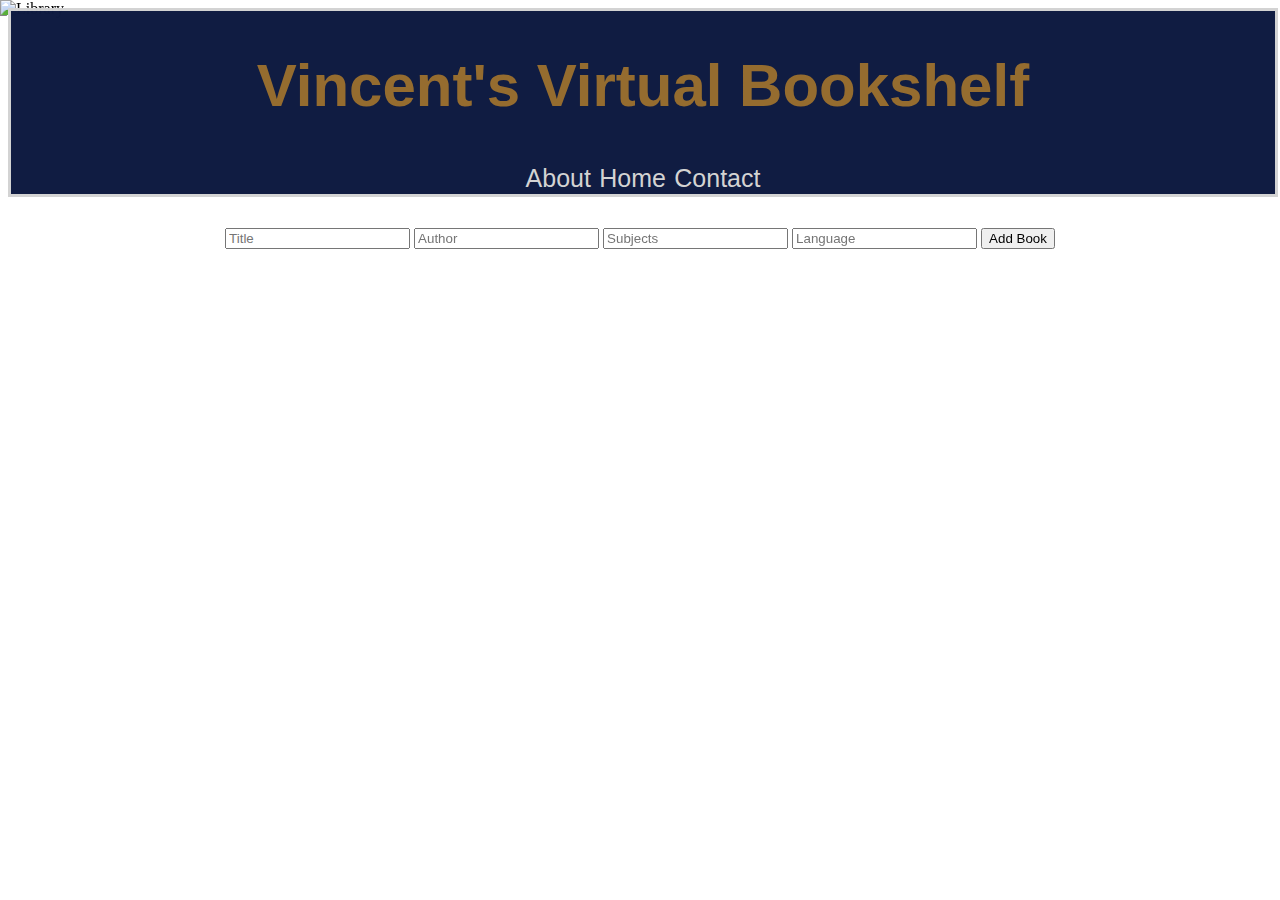
==== index.html @ c76c228e "Add files via upload" ====
<!DOCTYPE html>
<html lang="en">
  <head>
    <meta charset="UTF-8" />
    <meta http-equiv="X-UA-Compatible" content="IE=edge" />
    <meta name="viewport" content="width=device-width, initial-scale=1.0" />
    <link rel="stylesheet" href="main.css" />
    <link href="https://fonts.cdnfonts.com/css/harry-potter" rel="stylesheet" />
    <title>Virtual Bookshelf</title>
  </head>
  <body>
    <style>
      @import url("https://fonts.cdnfonts.com/css/harry-potter");
    </style>
    <img
      src="https://i.pinimg.com/originals/8c/74/bb/8c74bb4e959d7211e27c10b5980cb970.jpg"
      alt="Library"
    />
    <audio id="audio" src="https://archive.org/embed/HarryPotter-hedwigTheme"></audio>
    <main>
      <header>
        <nav>
          <div>
            <span>
              <h1>Vincent's Virtual Bookshelf</h1>
            </span>
            <span class="links">
              <a href="about.html">About</a>
              <a href="/">Home</a>
              <a href="/contact.html">Contact</a>
            </span>
          </div>
        </nav>
      </header>
      <section>
        <div>
          <form id="add-book-form">
            <label for="title"></label>
            <input type="text" id="title" placeholder="Title" required />
            <label for="author"></label>
            <input type="text" id="author" placeholder="Author" required />
            <label for="subjects"></label>
            <input type="text" id="subjects" placeholder="Subjects" required />
            <label for="language"></label>
            <input type="text" id="language" placeholder="Language" required />
            <button type="submit">Add Book</button>
          </form>
        </div>
        <div id="app"></div>
      </section>
    </main>
    <script src="js/book-data.js"></script>
    <script src="js/book.js"></script>
    <script src="js/bookshelf.js"></script>
    <script src="index.js"></script>
  </body>
</html>
---- main.css ----
img {  
    min-height: 100%;
    min-width: 1024px;
    width: 100%;
    height: auto;
    position: fixed;
    top: 0;
    left: 0;
    z-index: -1;
  }
  
  @media screen and (max-width: 1024px) { /* Specific to this particular image */
    img.bg {
      left: 50%;
      margin-left: -512px;   
    }
  }

  
  nav {
    display: flex;
    justify-content: center;
    background-color: #0e1a40;
    color: #946b2d;
    font-family: 'Harry Potter', sans-serif;
    font-size: 30px;
    text-align: center;
    opacity: 99%;
    border:solid lightgray 3px;
    padding-left: 30px;
    padding-right: 30px;
    margin-right: 10px;
}
header {
    display: block;
    position: fixed;
    width: 100%;
    z-index: 1;
}

.links a{
    color: lightgray;
    text-decoration: none;
    font-size: 25px;

}
section {
    padding-top: 220px;
}
  #add-book-form {
    font-weight: bolder;
    text-align: center;
    
    }

  ul {
    display: flex;
    flex-wrap: wrap;
  
  }
  
  li.book {
    list-style: none;
    width: 45%;
    border: 1px solid lightgray;
    margin-right: 40px;
    margin-bottom: 10px;
    padding: 10px;
    color: white;
    background-color: #0e1a40;
    opacity: 70%;
  }

  .about {
    color: white;
  }

  .contact {
    color: white;
  }
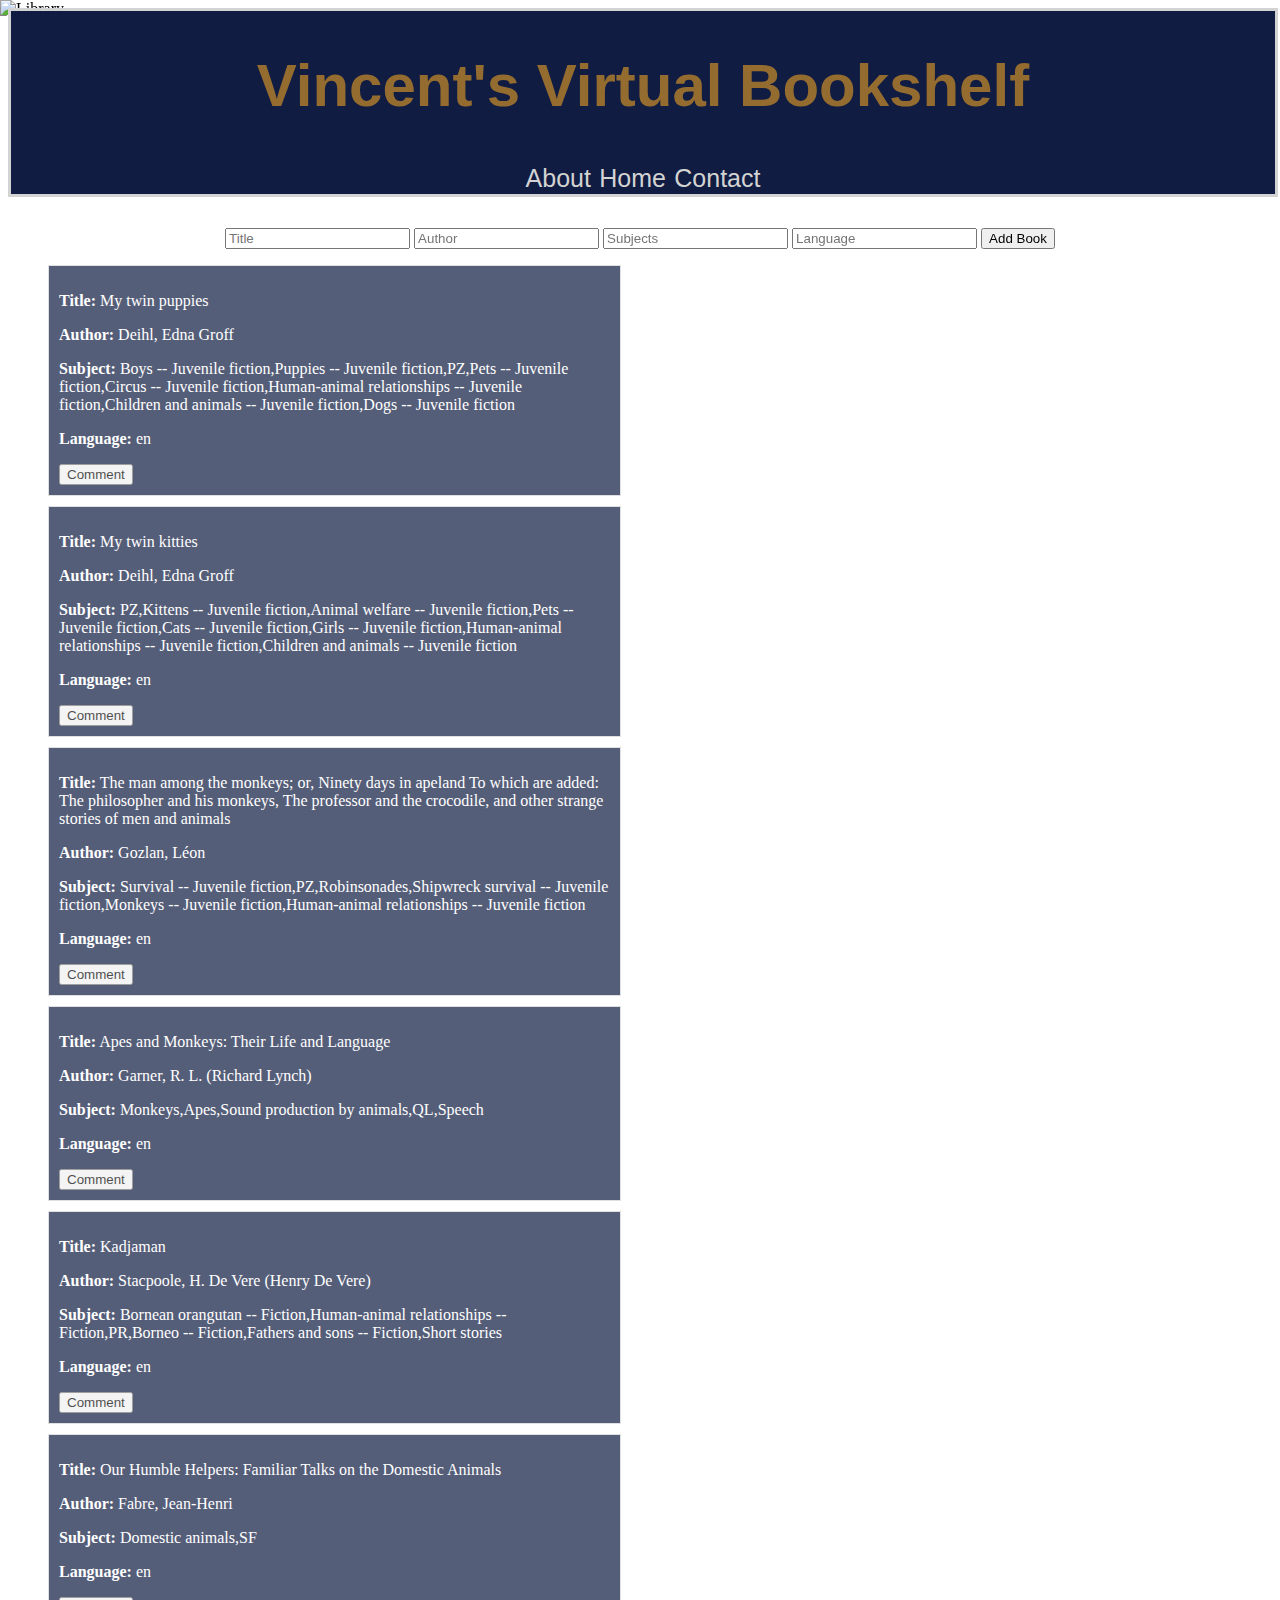
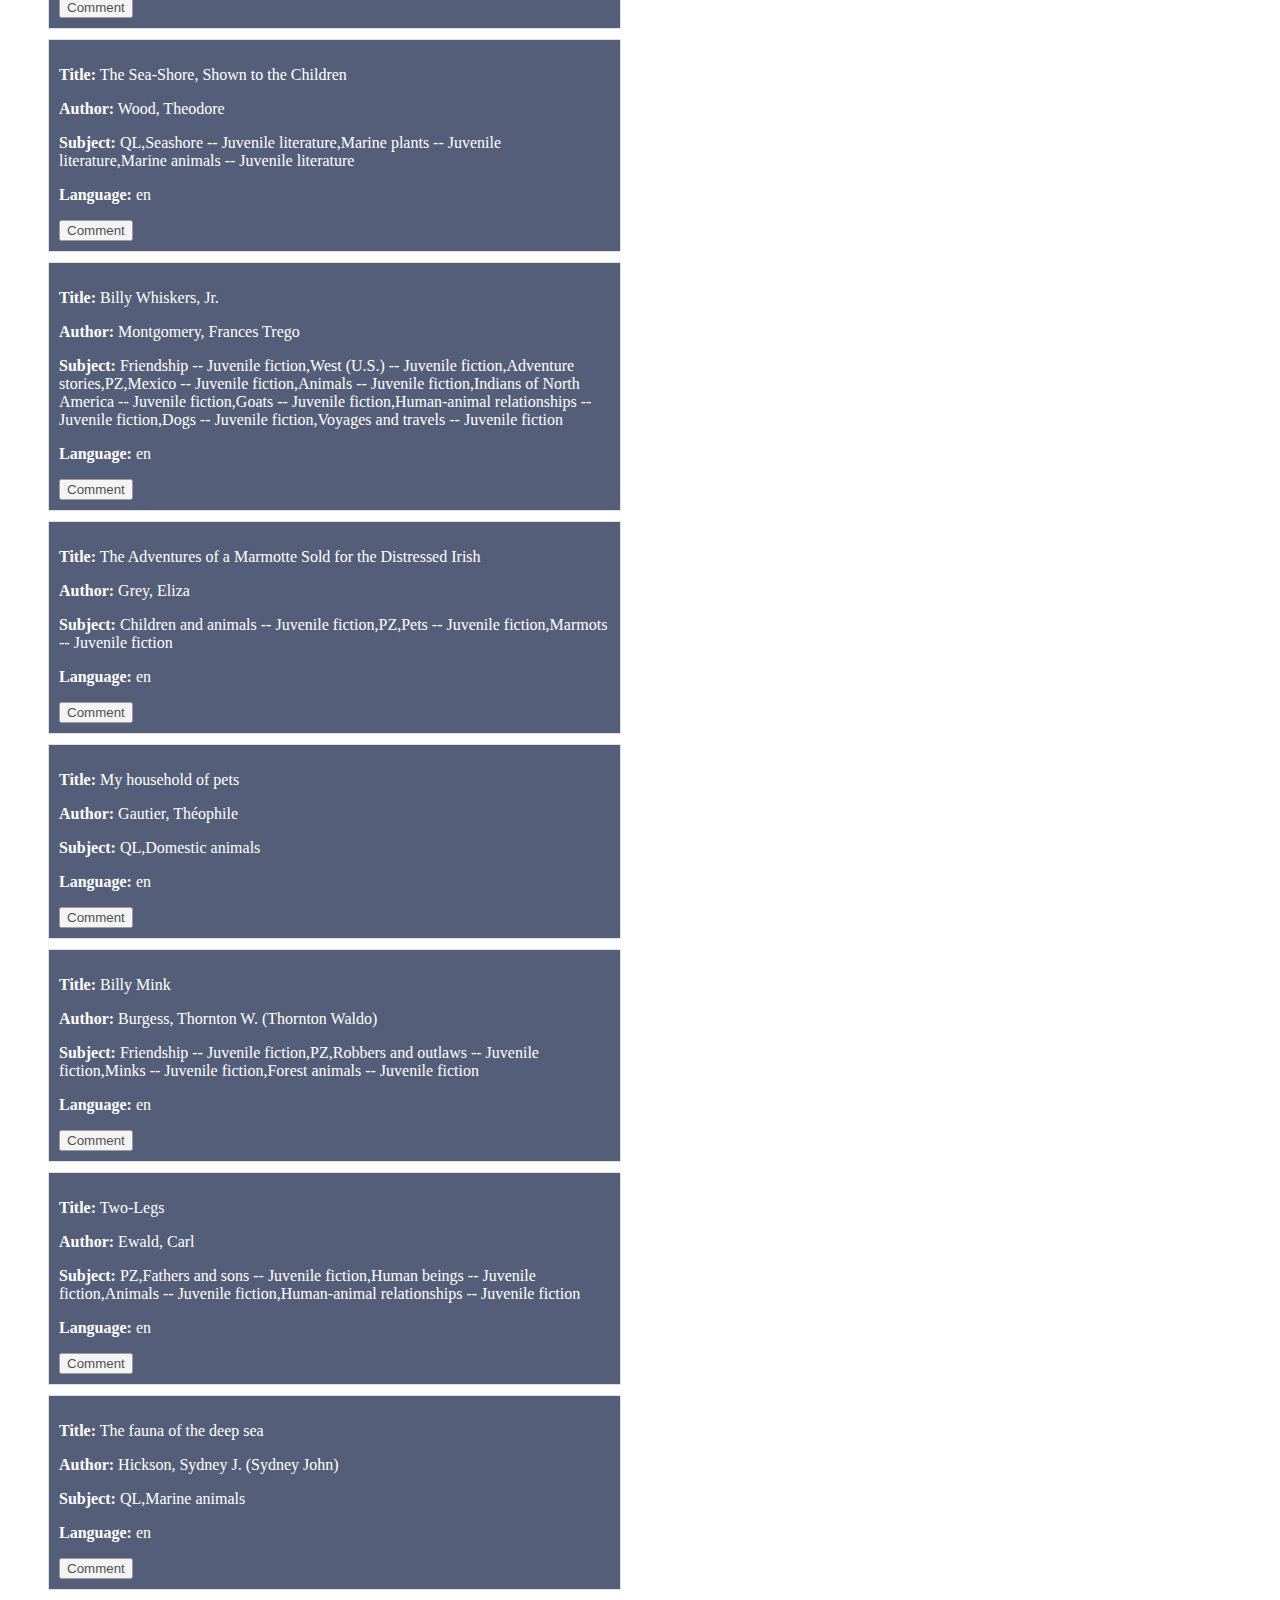
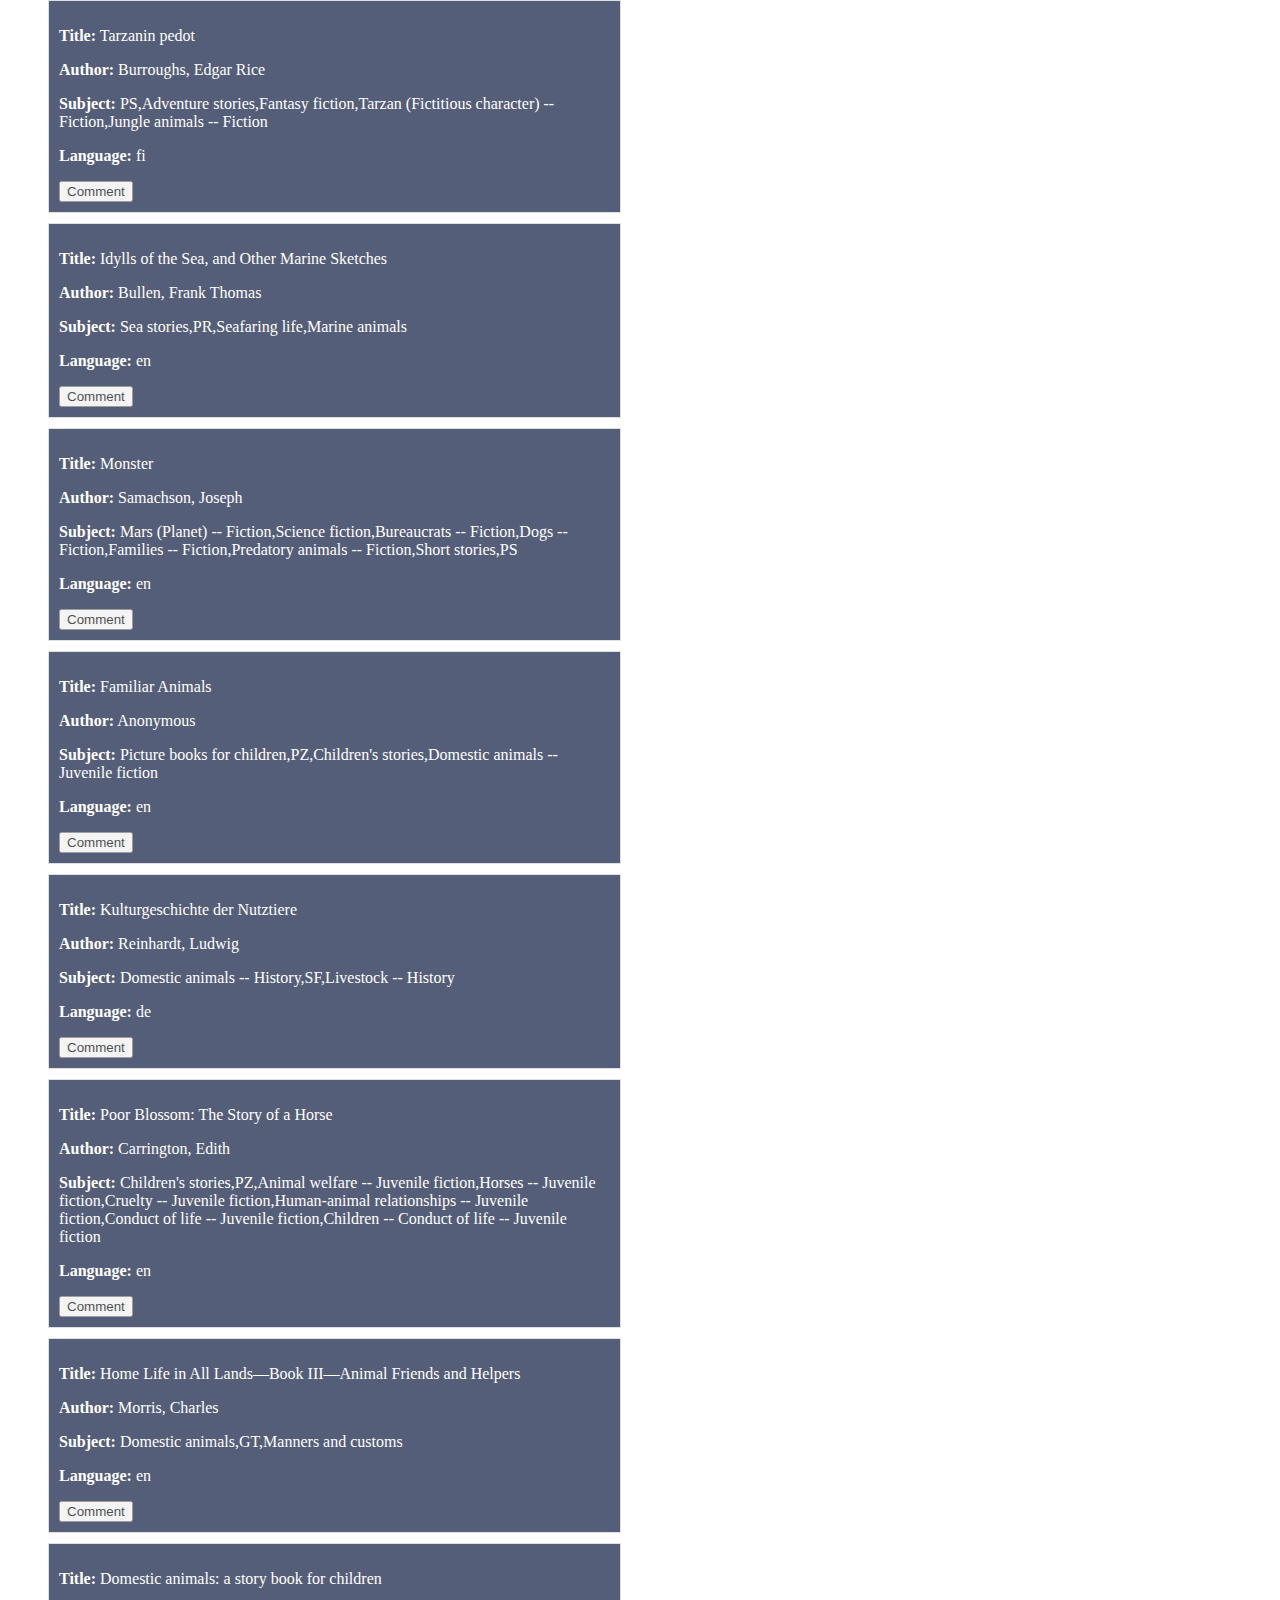
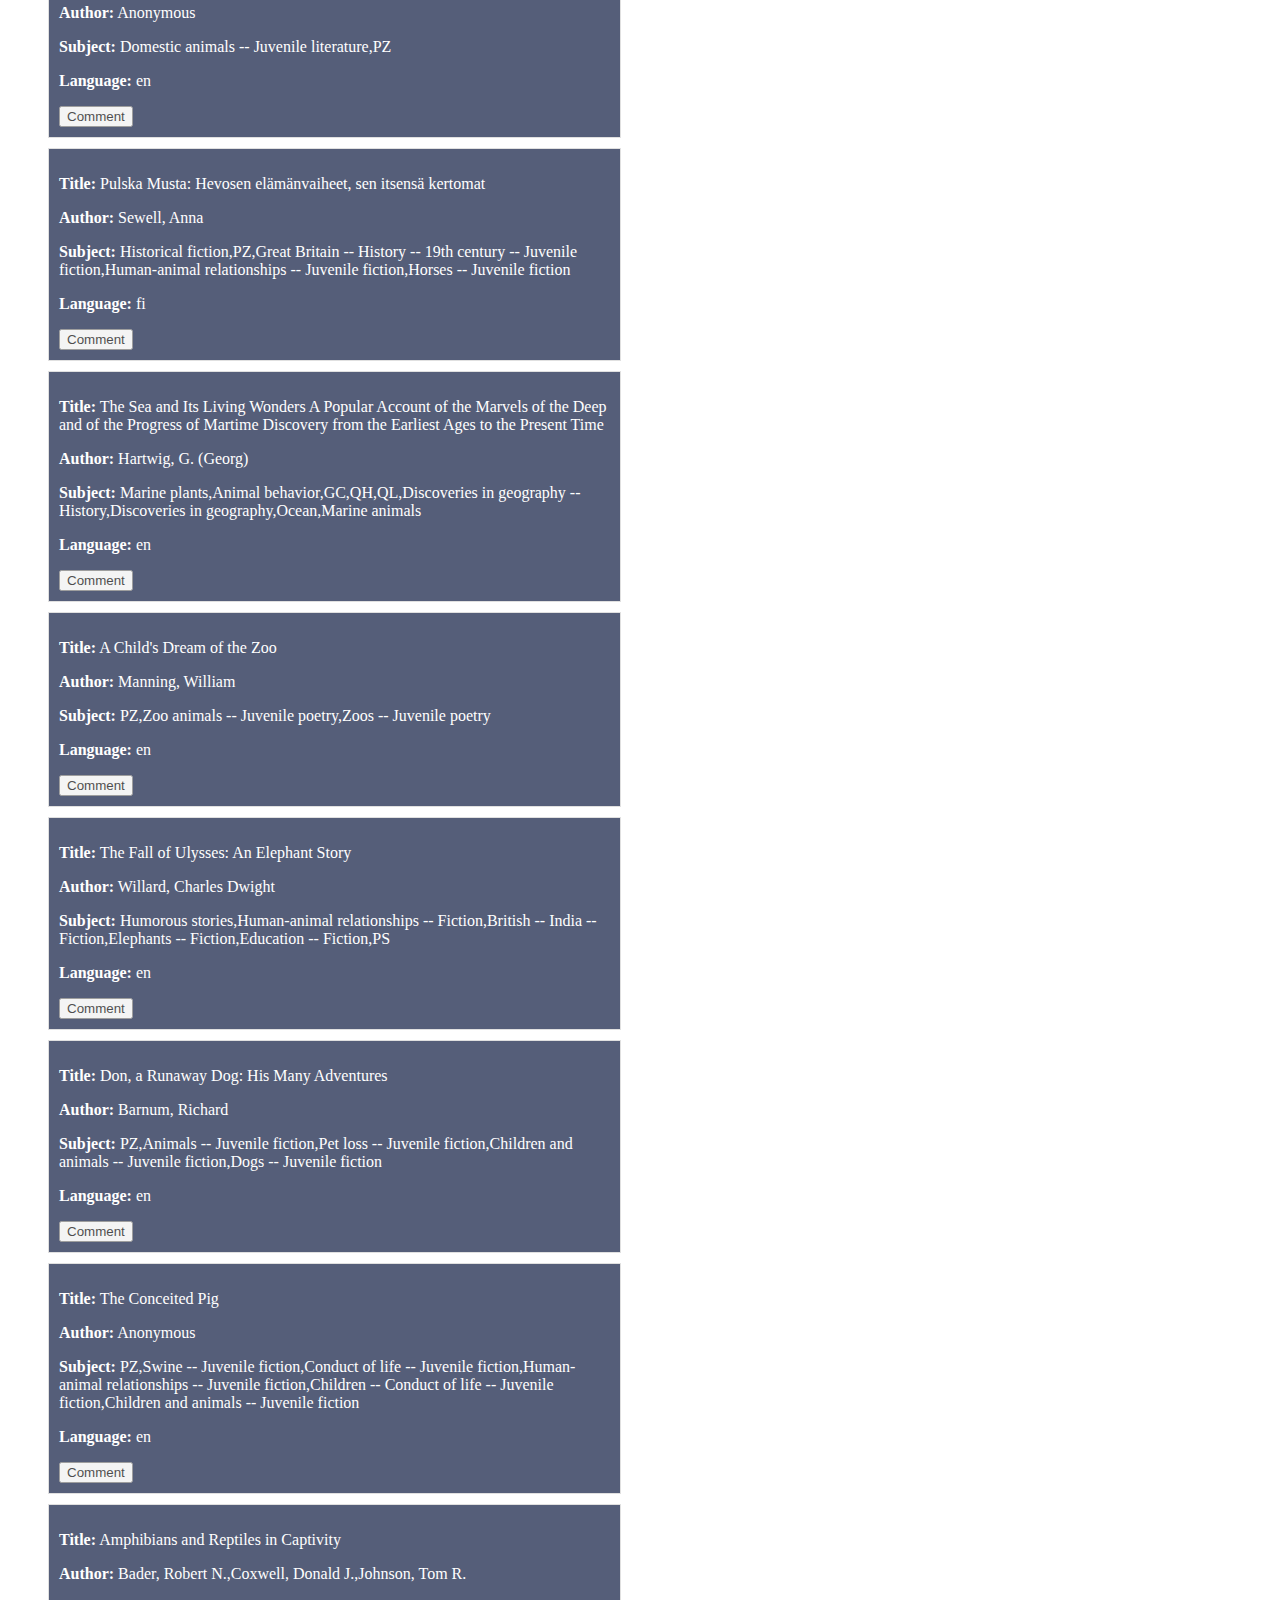
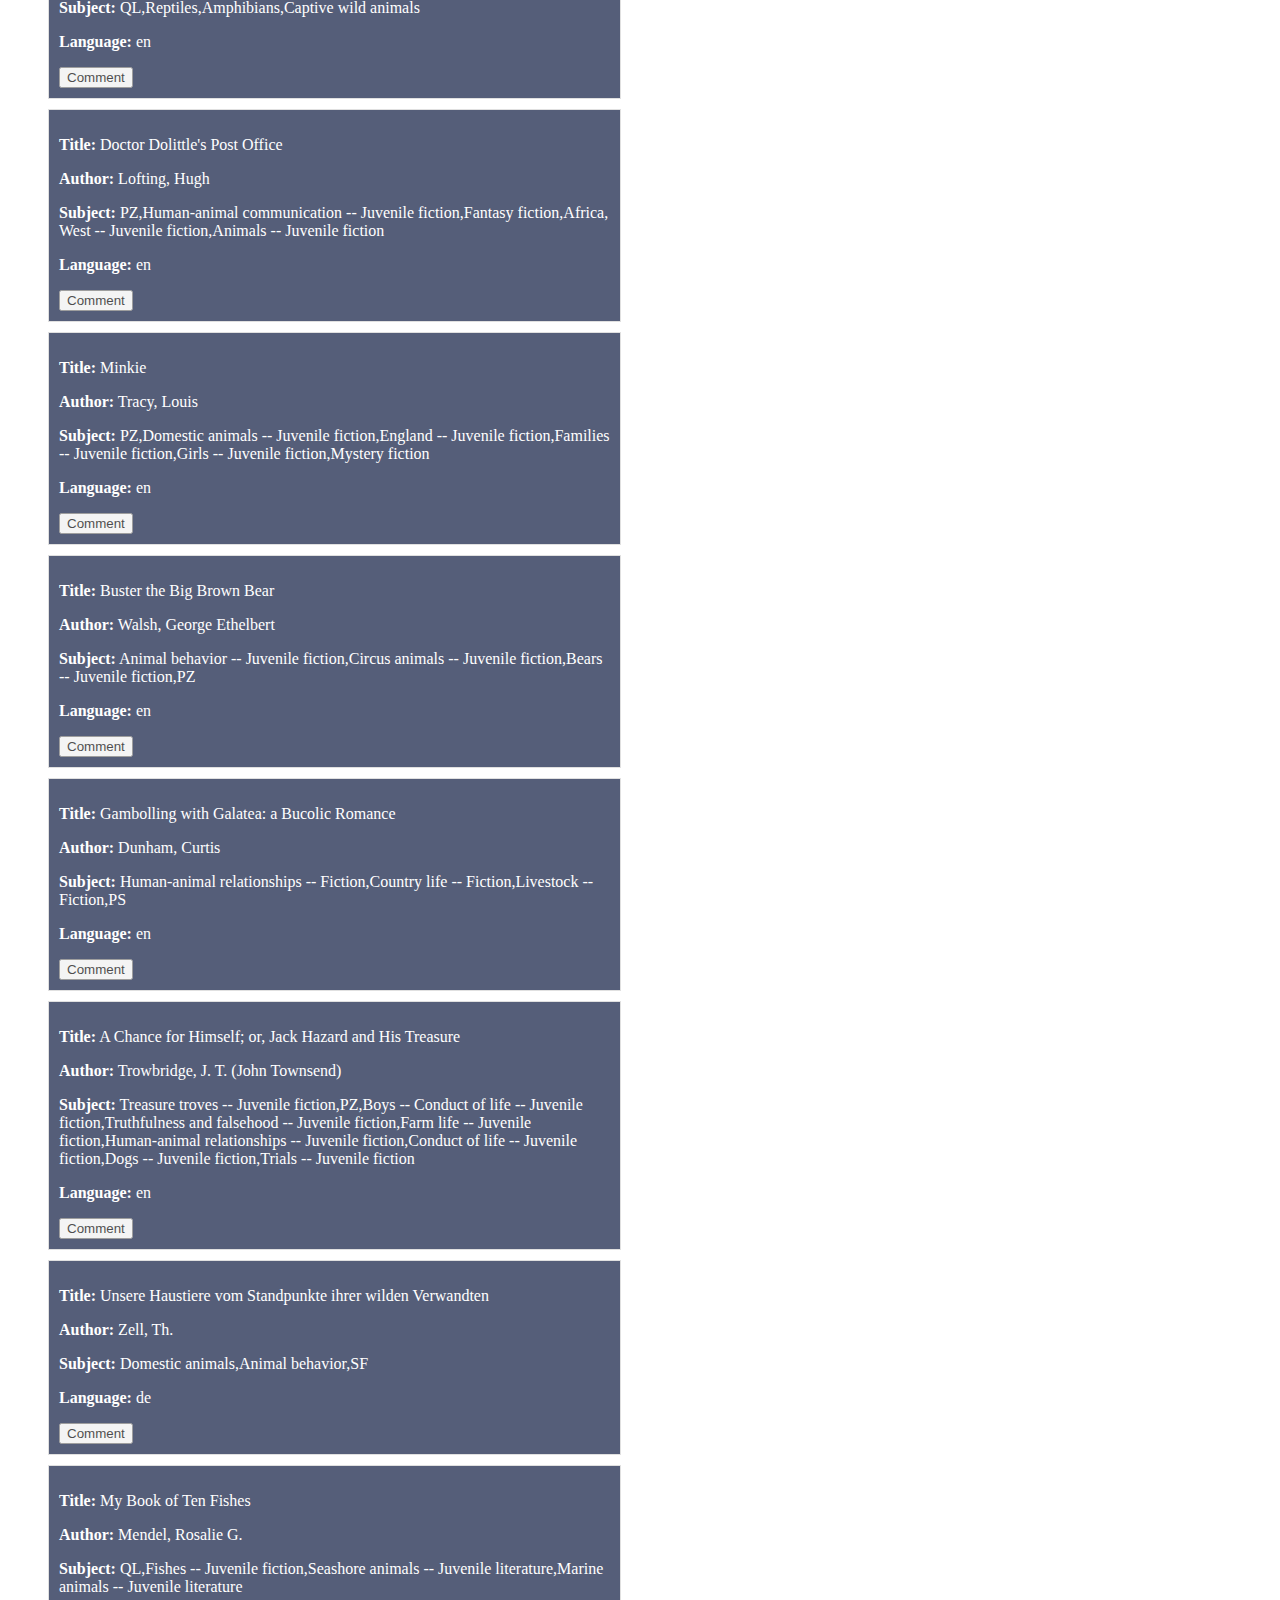
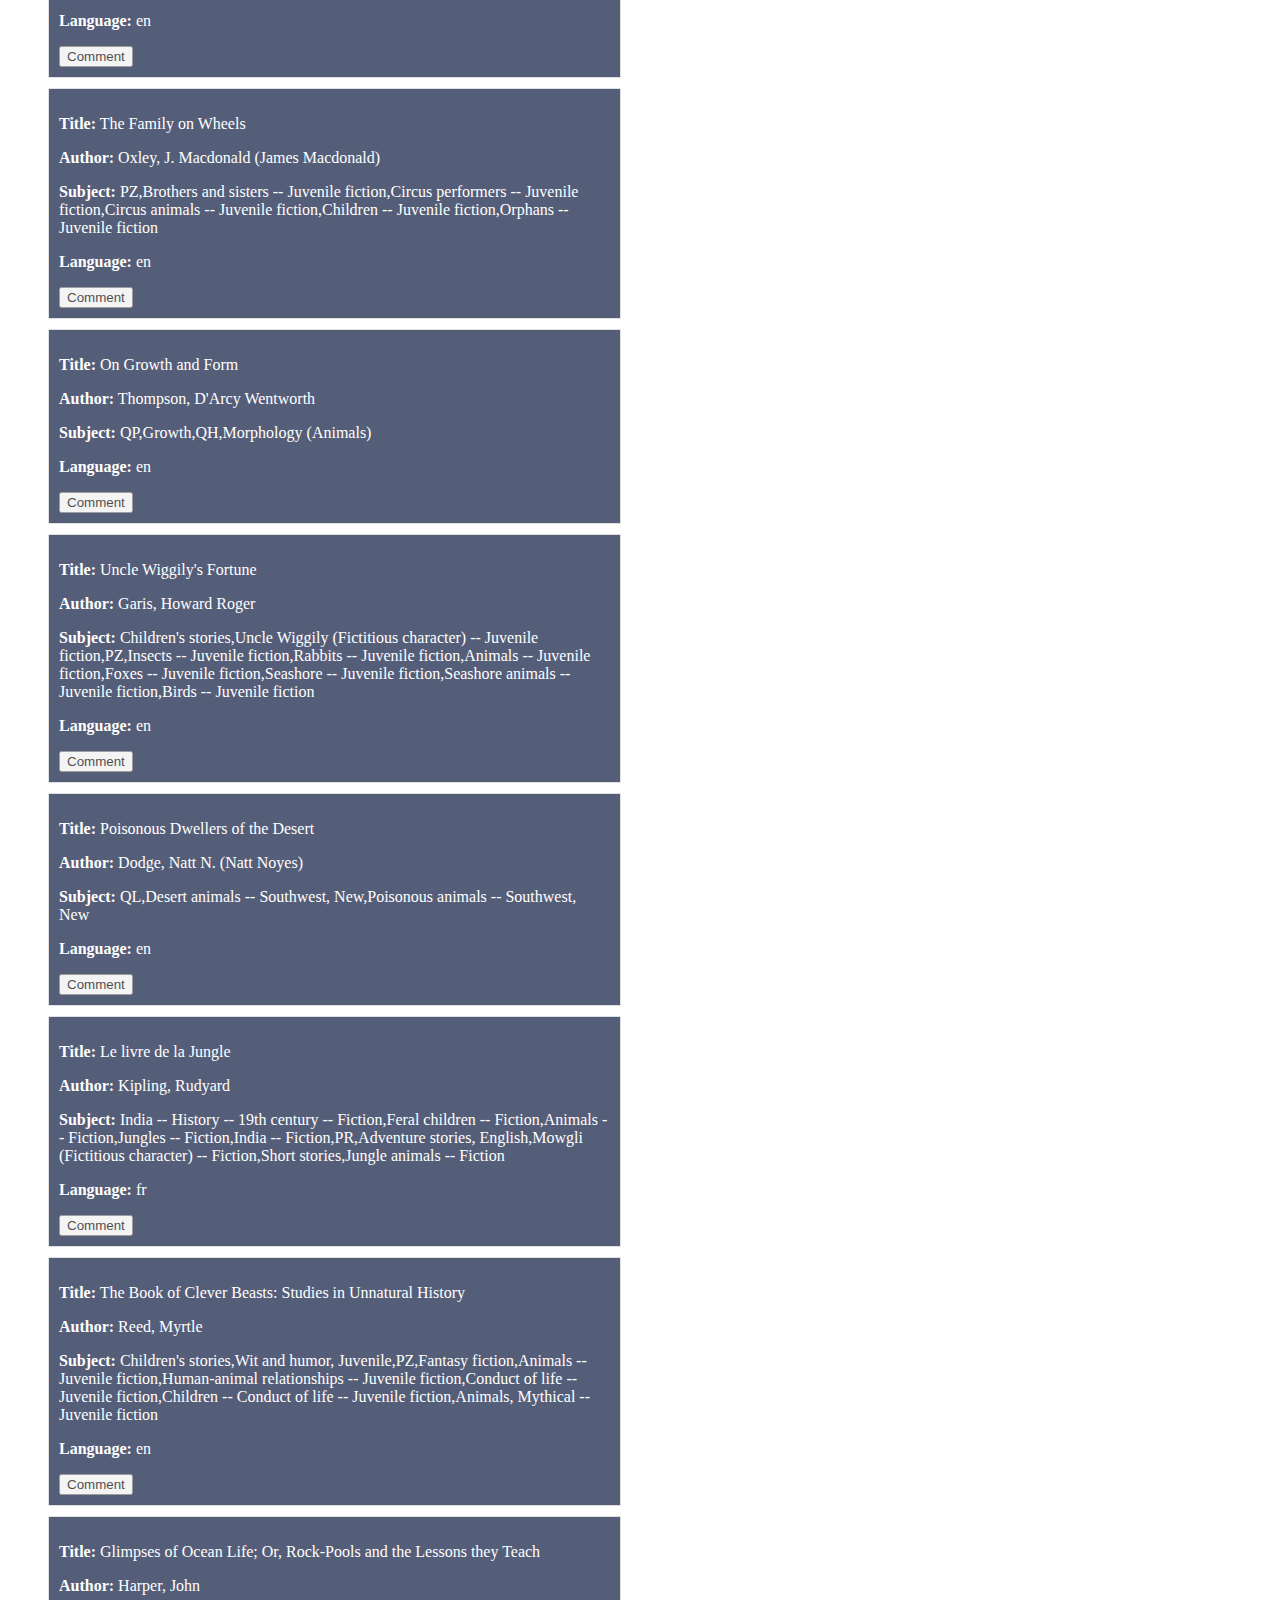
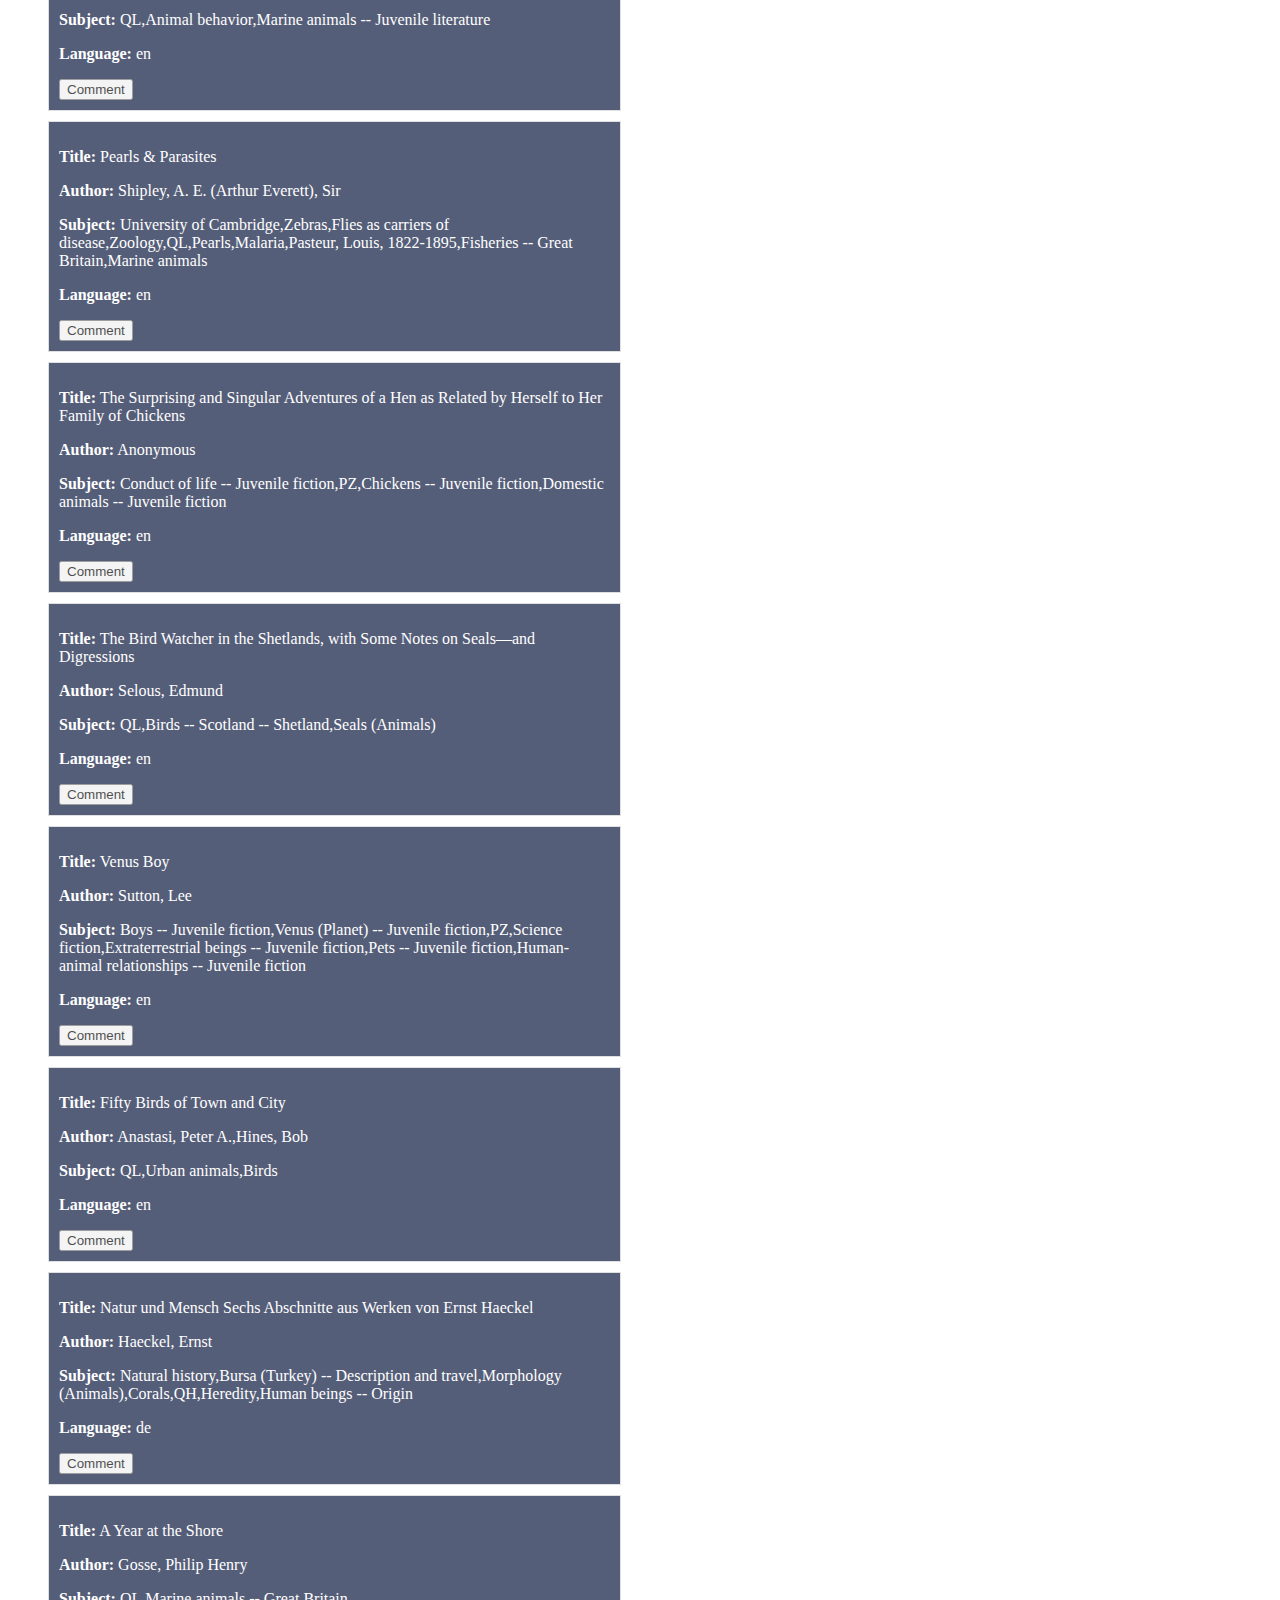
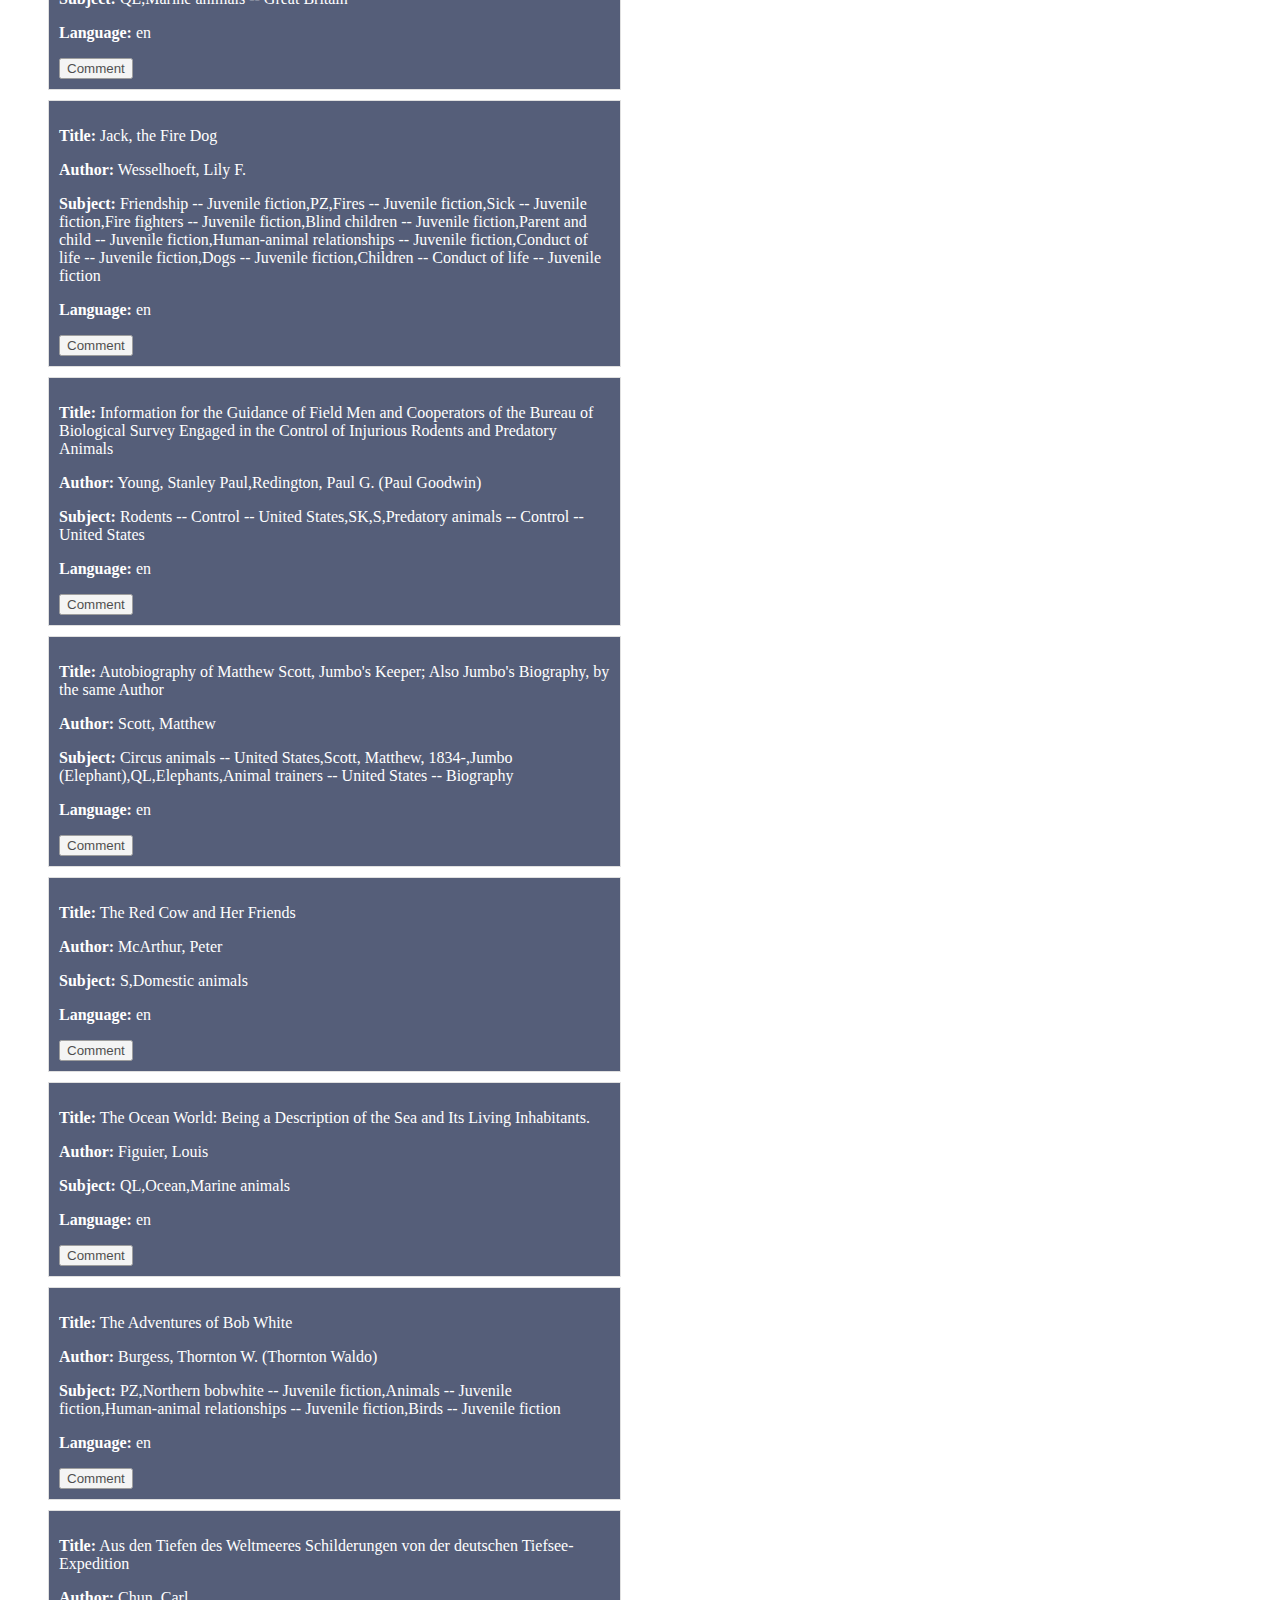
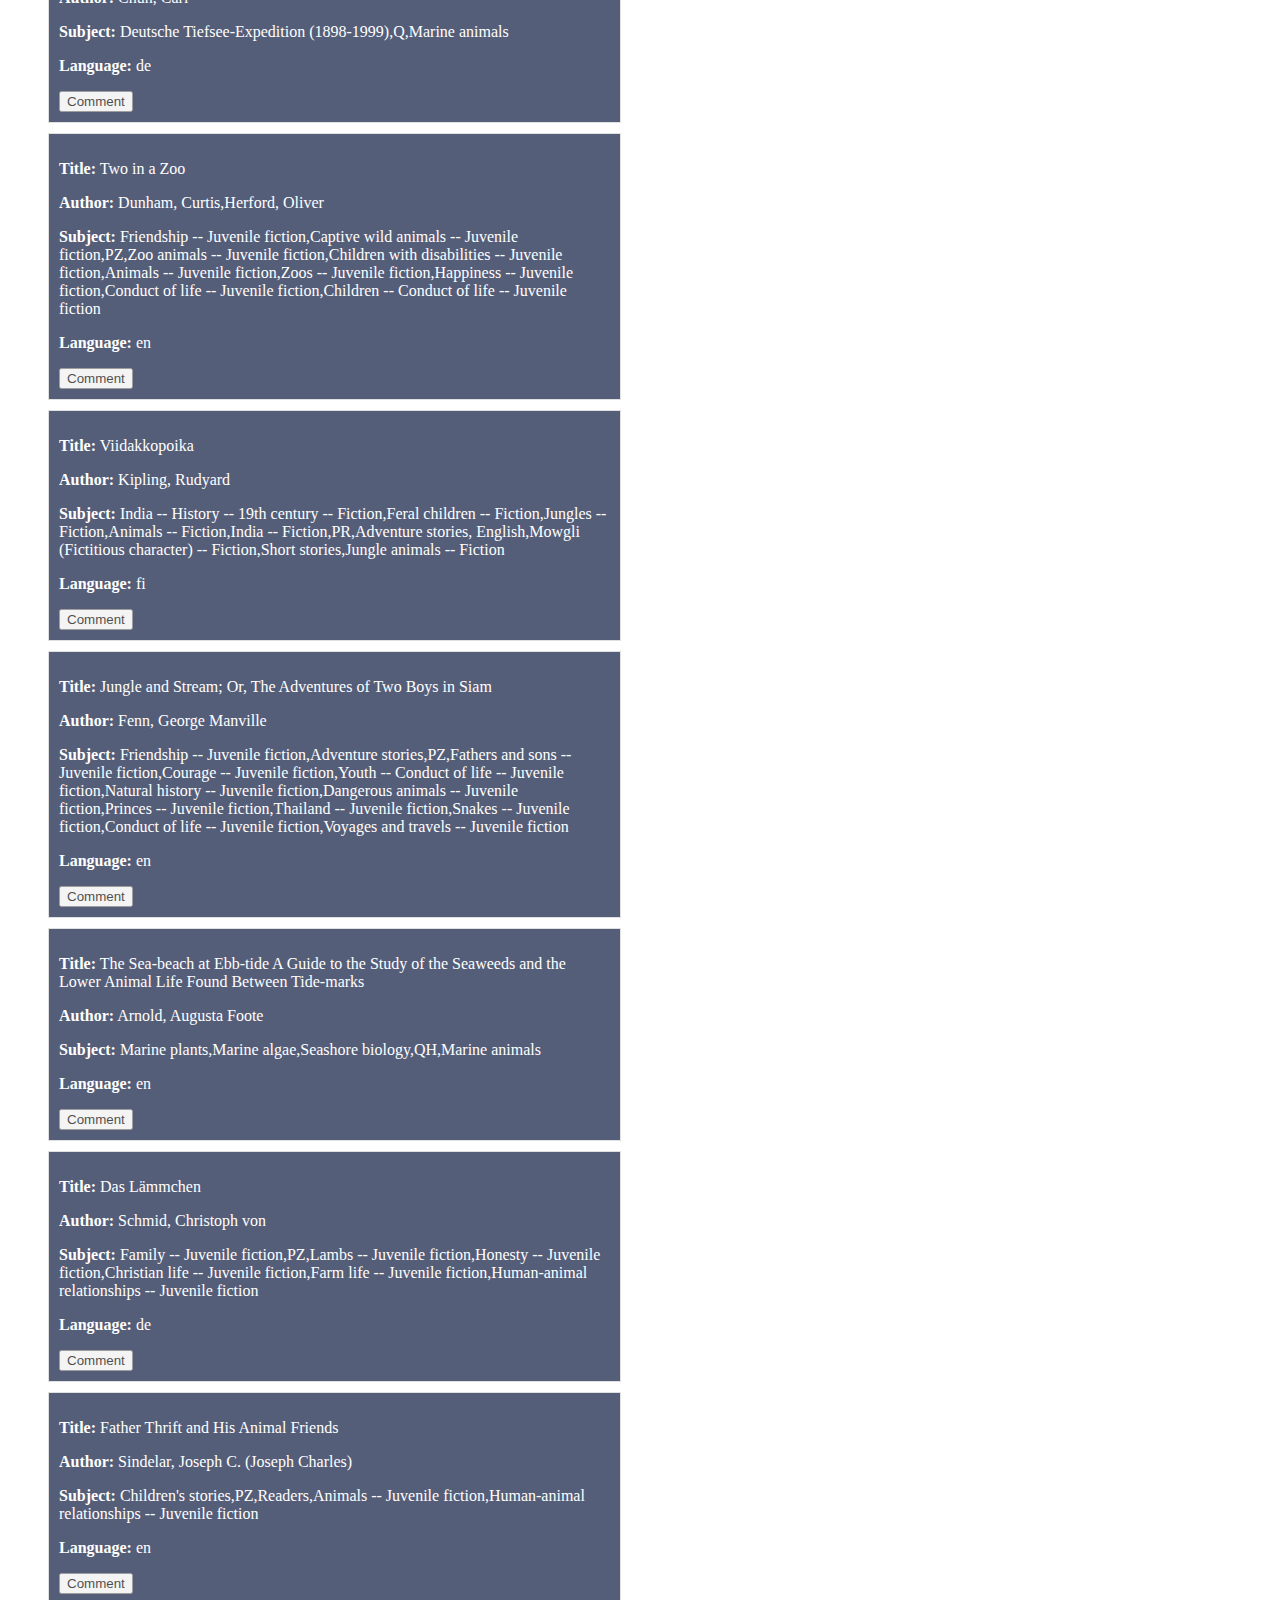
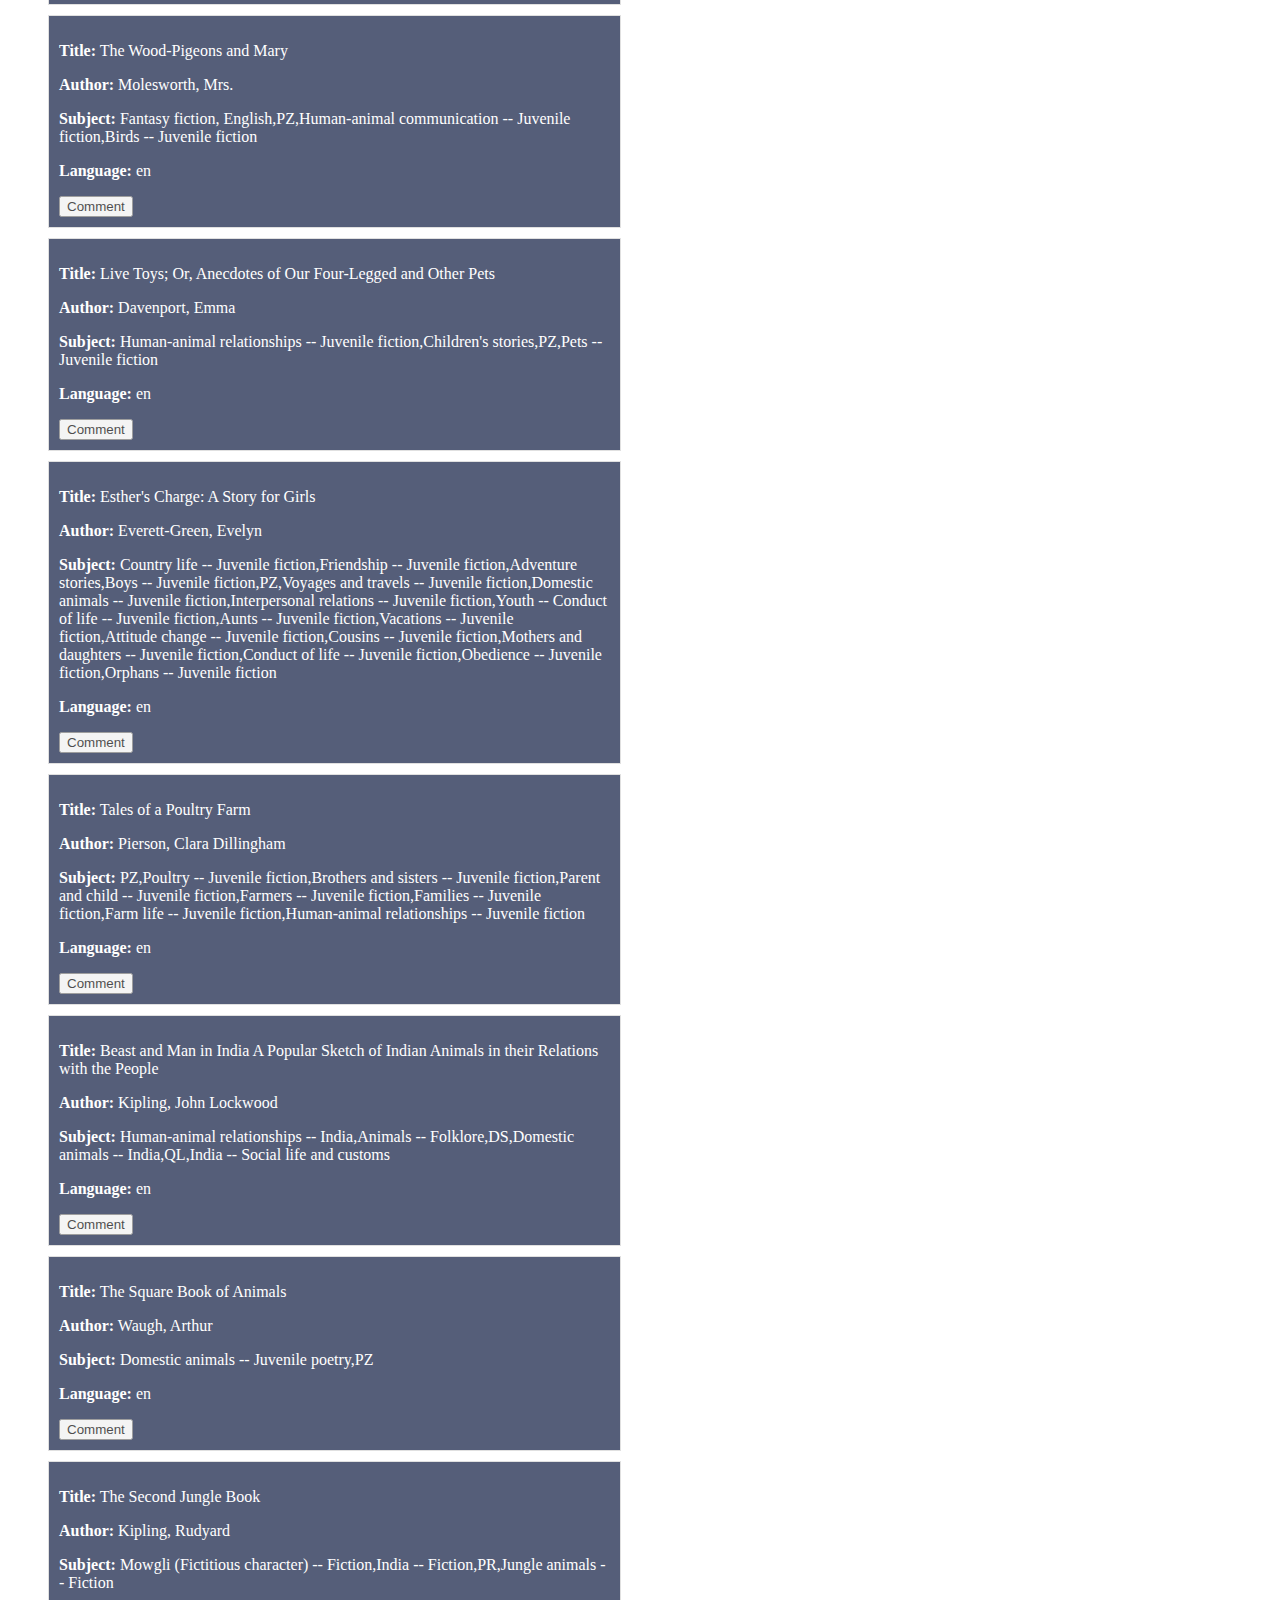
==== commit b9542efe: "Files Adjusted" ====
--- a/index.html
+++ b/index.html
@@ -16,7 +16,10 @@
       src="https://i.pinimg.com/originals/8c/74/bb/8c74bb4e959d7211e27c10b5980cb970.jpg"
       alt="Library"
     />
-    <audio id="audio" src="https://archive.org/embed/HarryPotter-hedwigTheme"></audio>
+    <audio
+      id="audio"
+      src="https://archive.org/embed/HarryPotter-hedwigTheme"
+    ></audio>
     <main>
       <header>
         <nav>
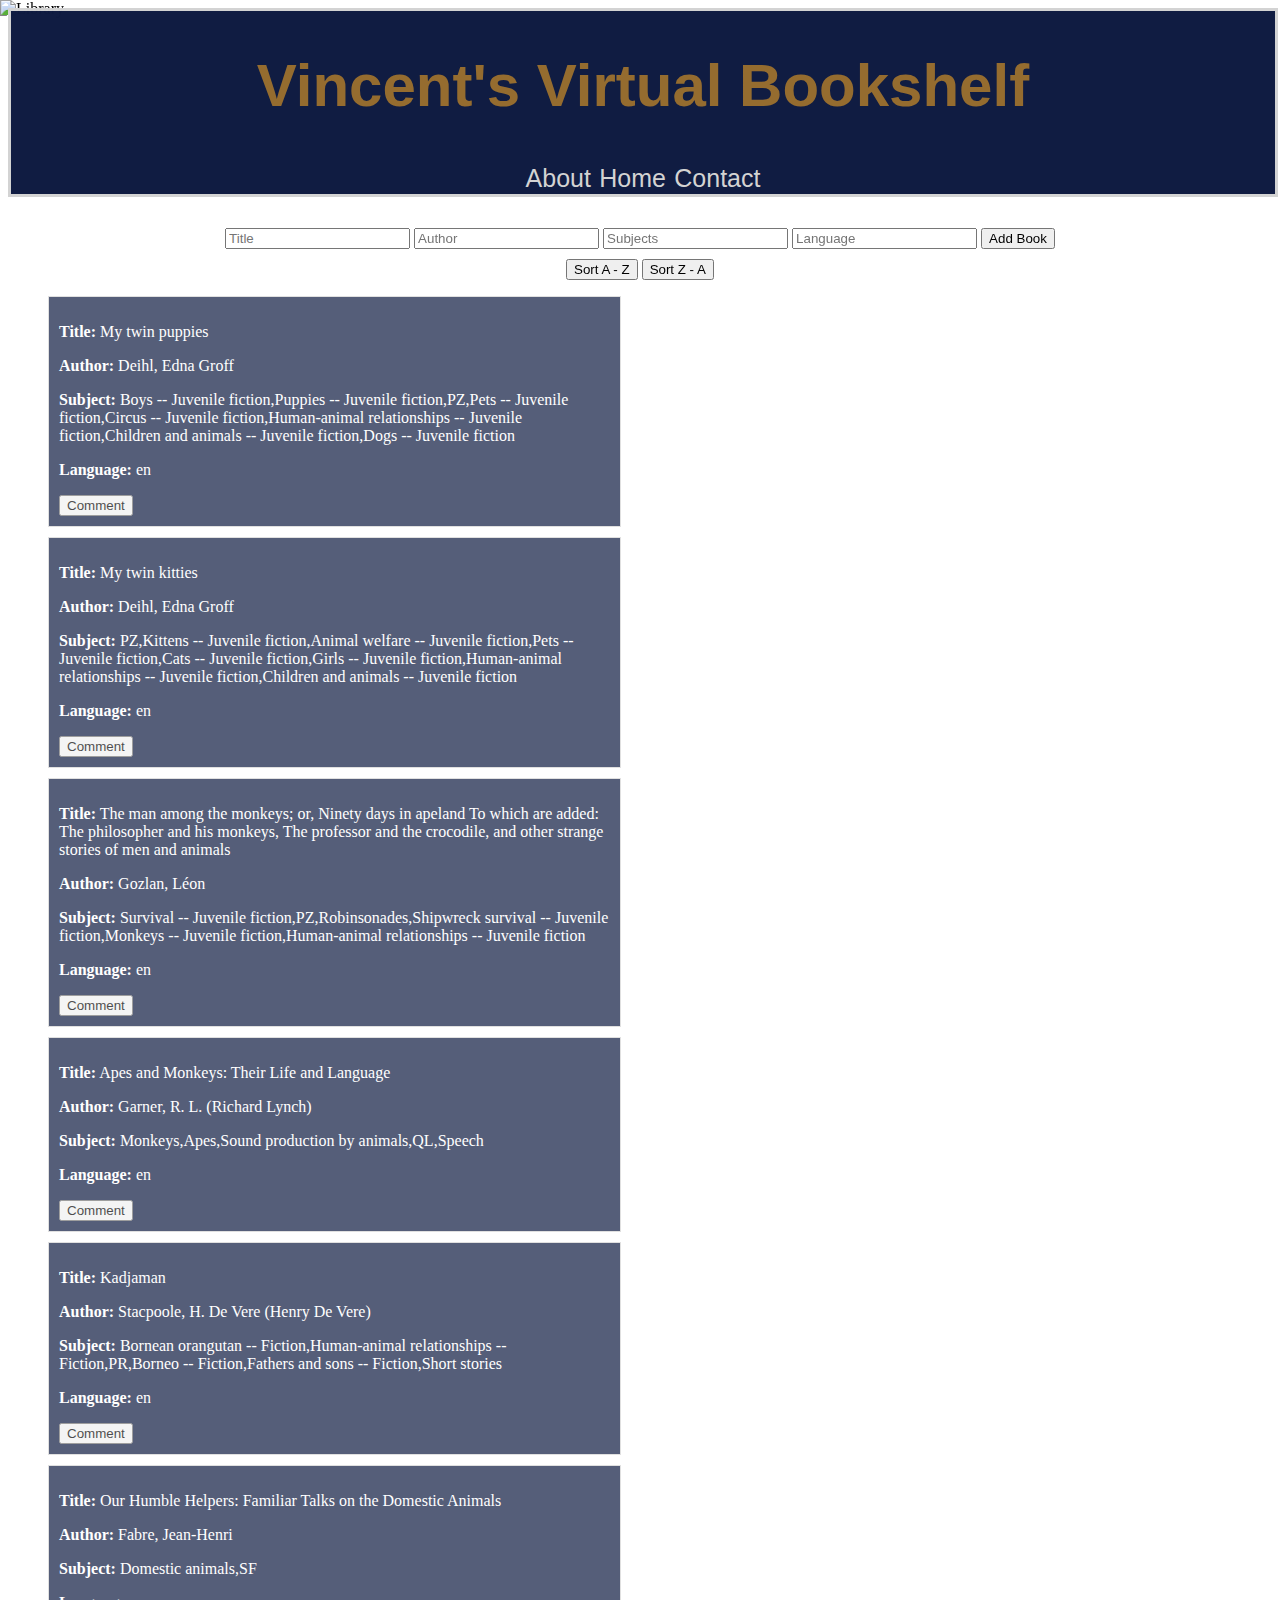
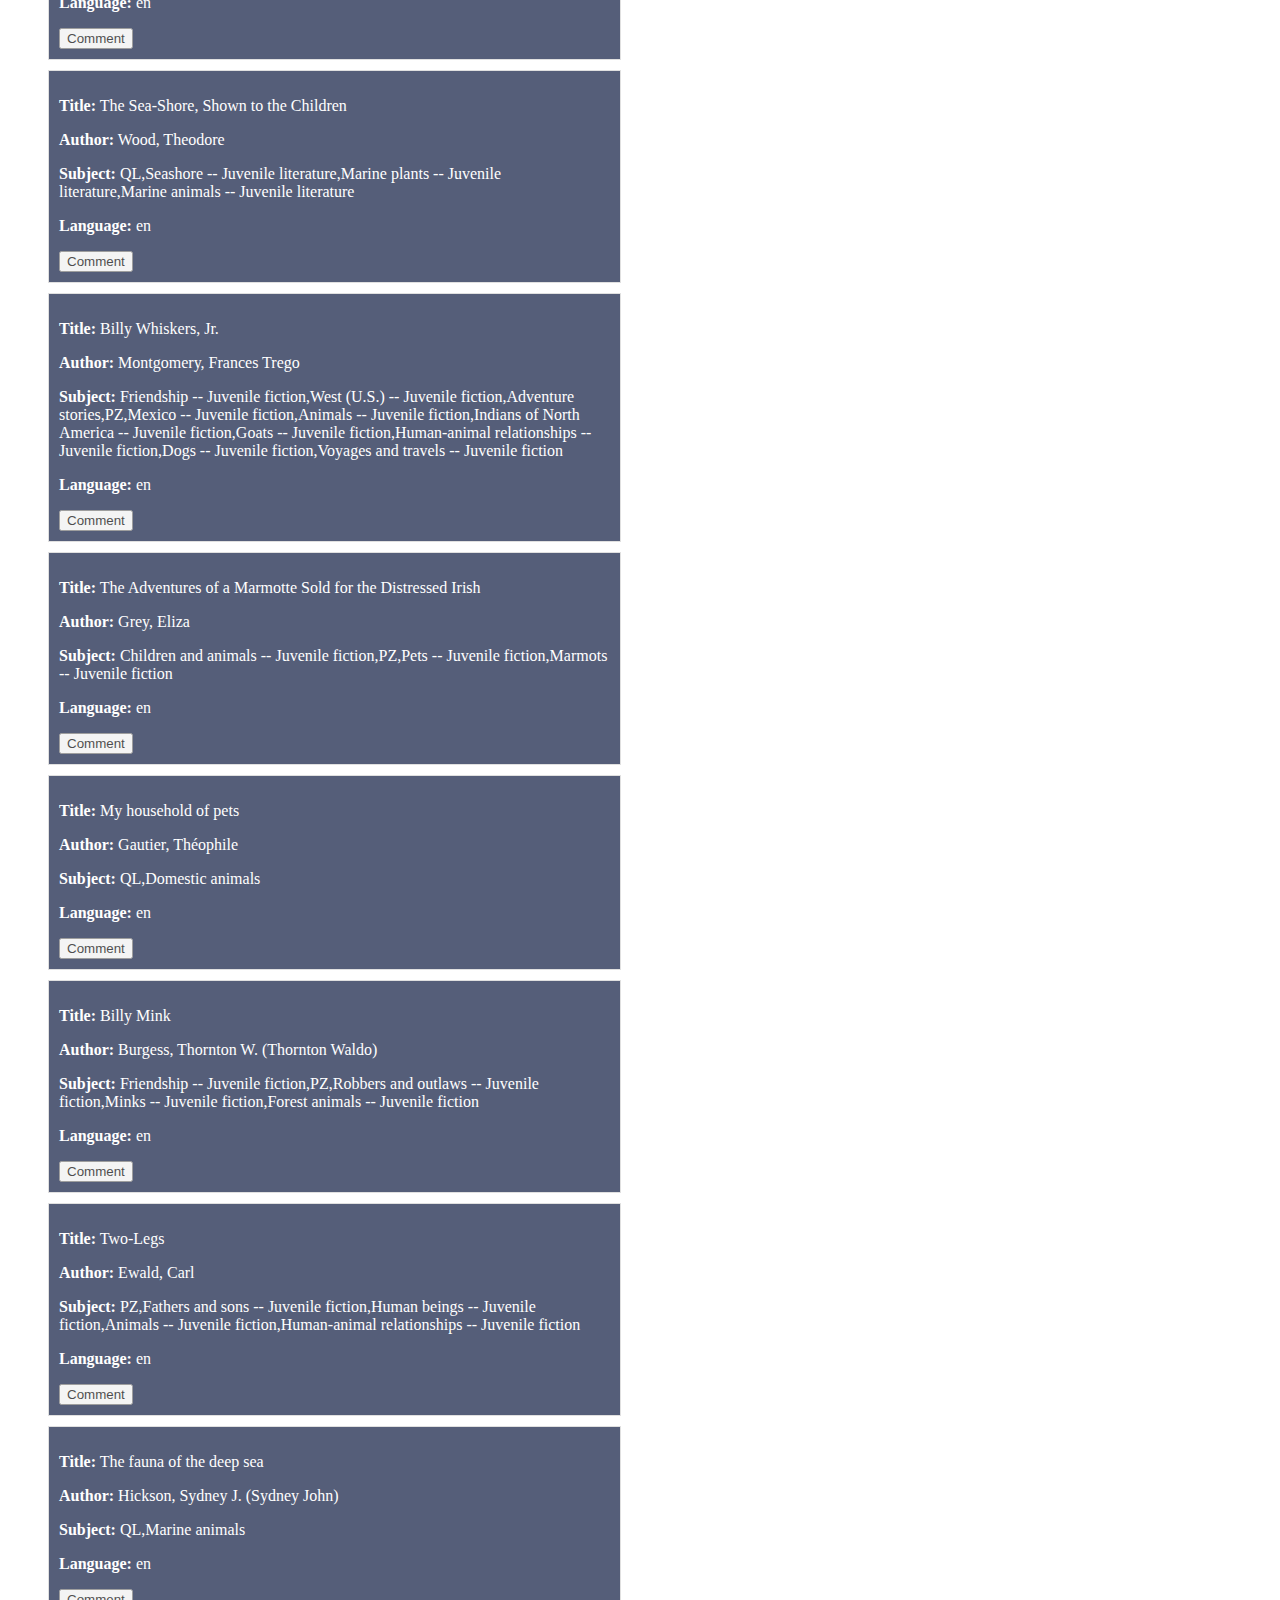
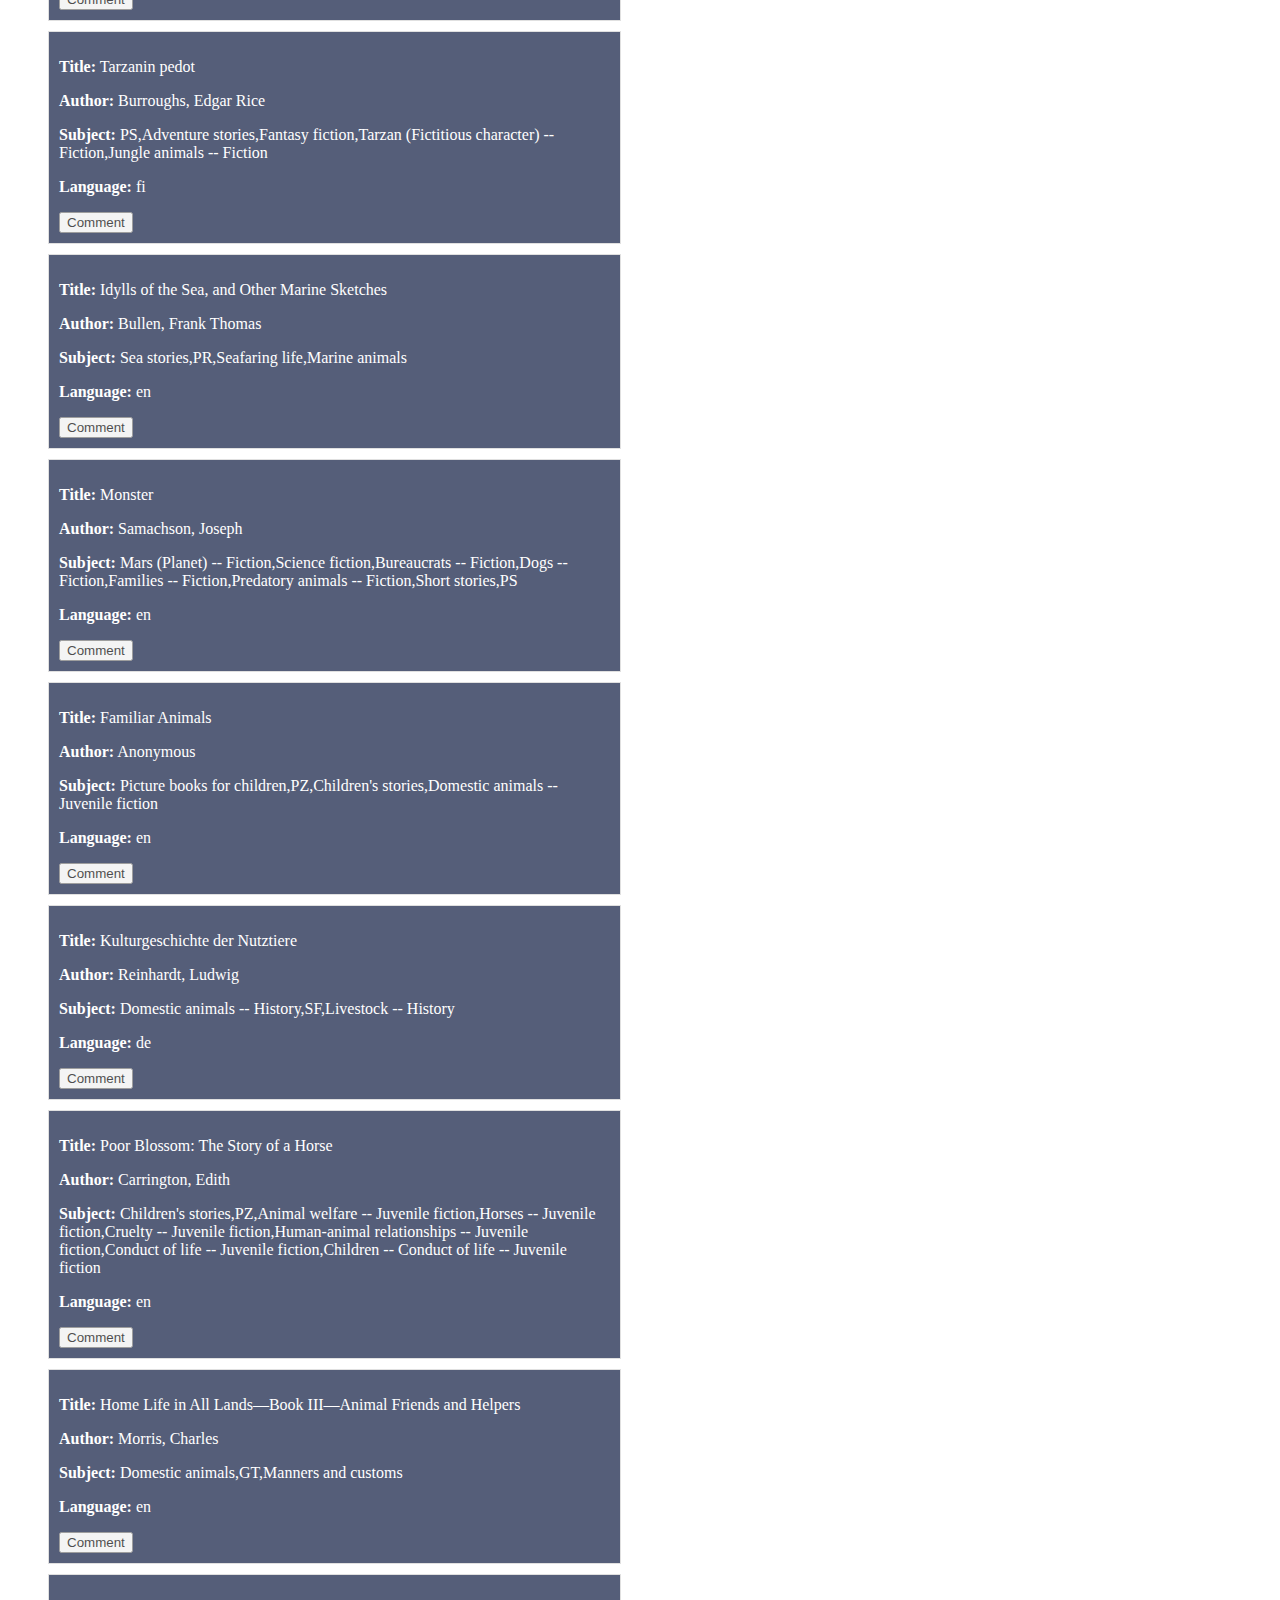
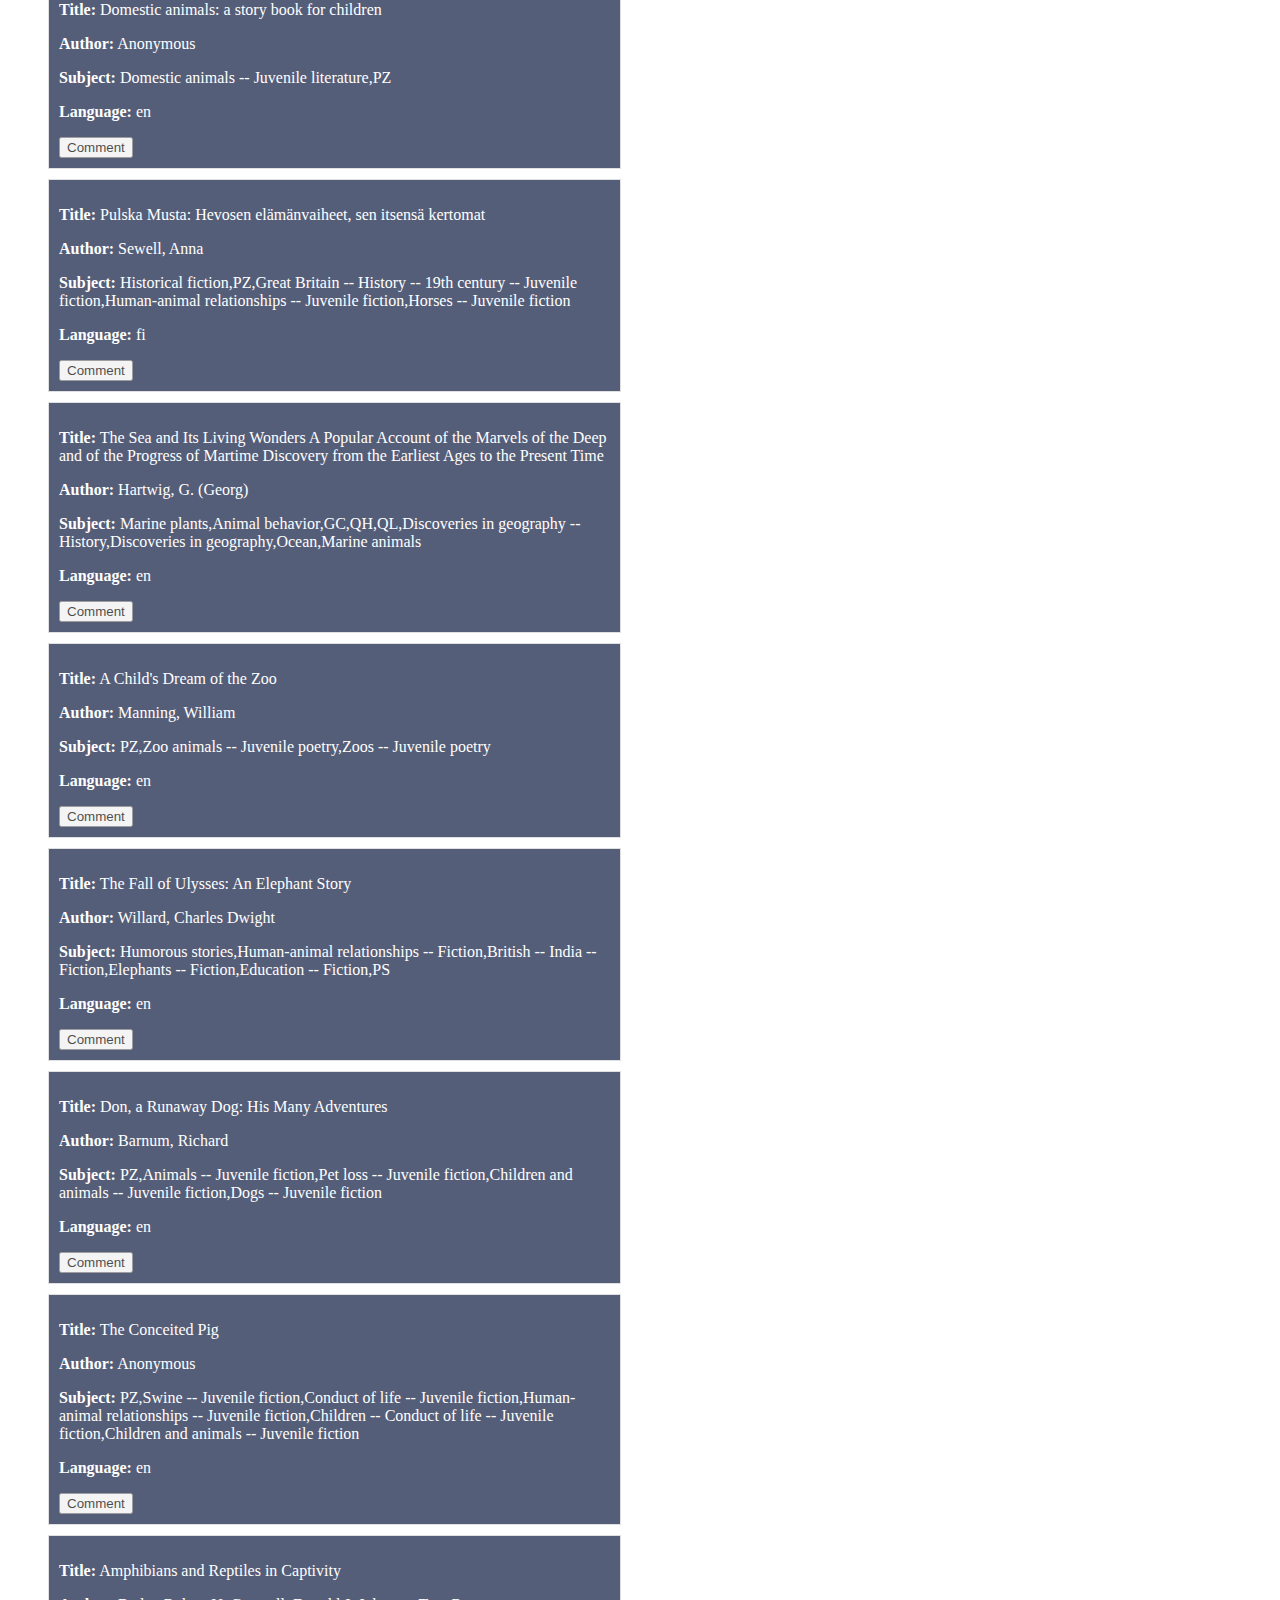
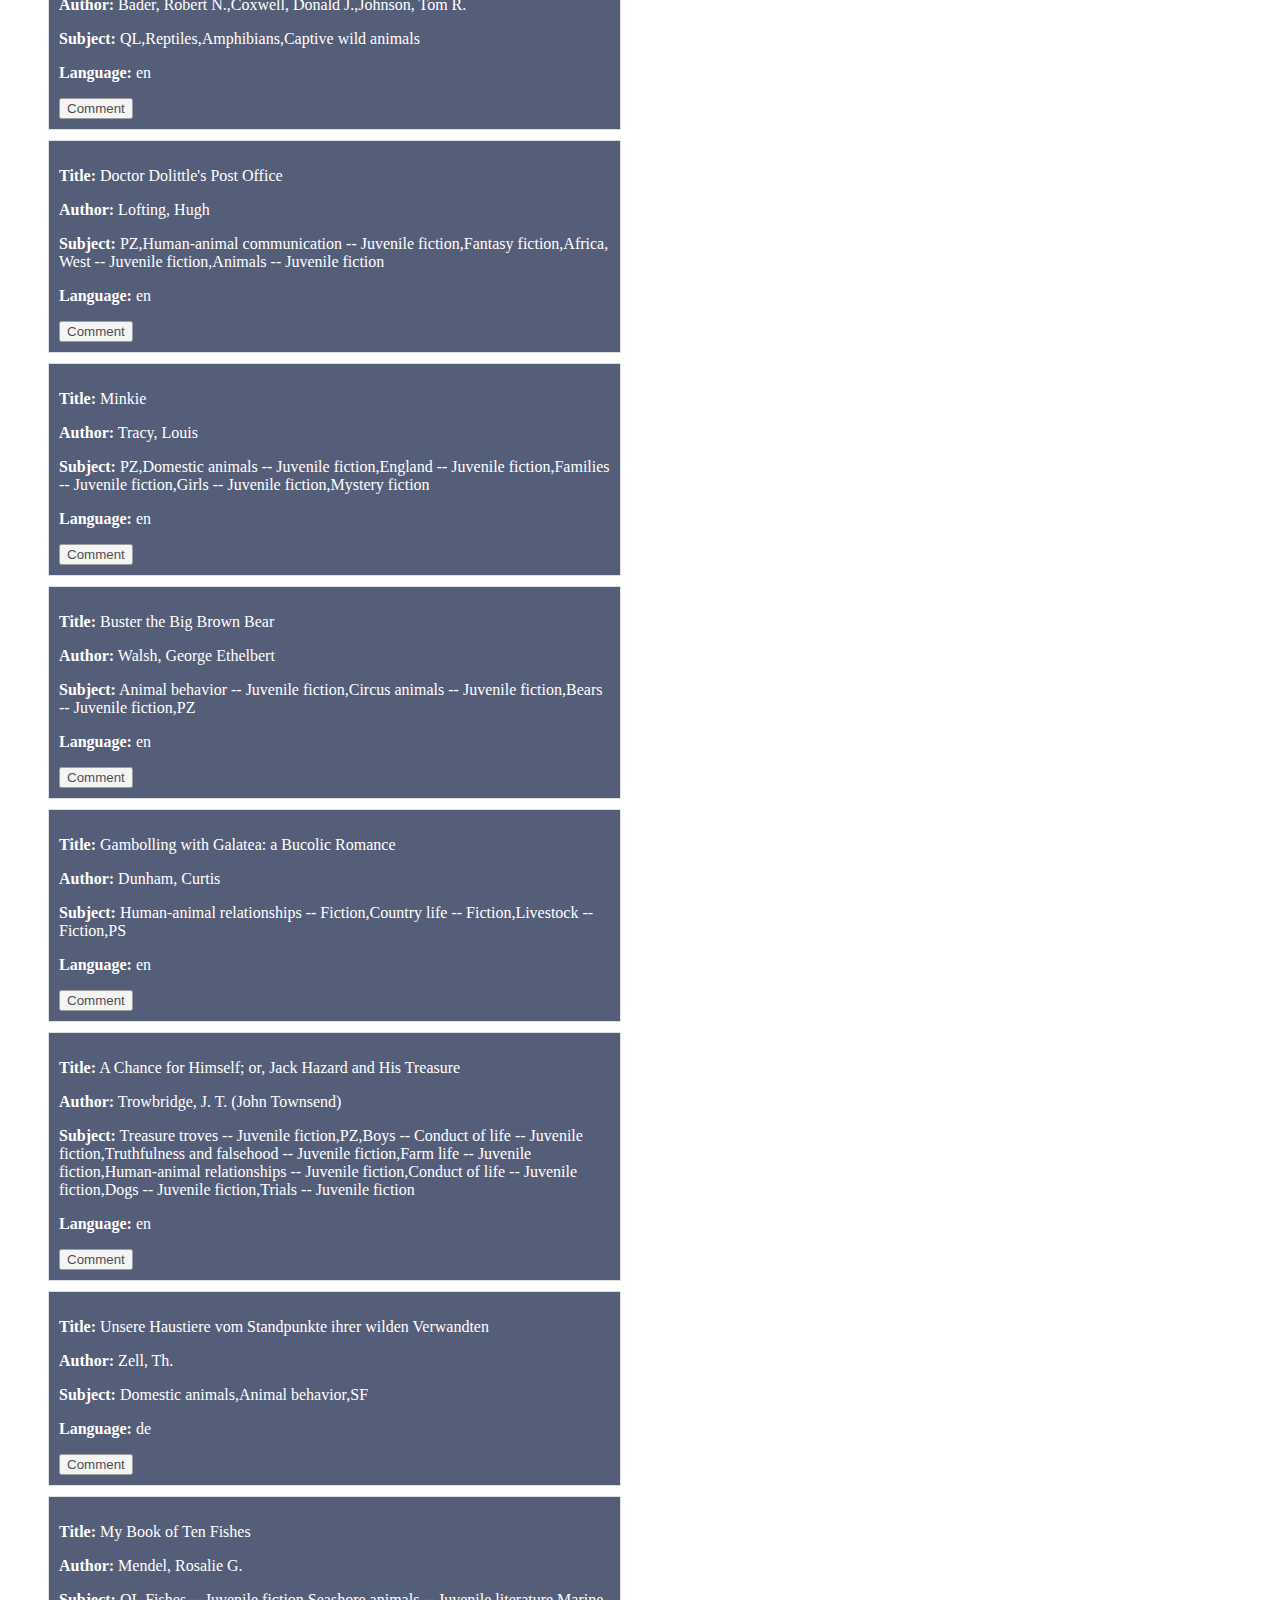
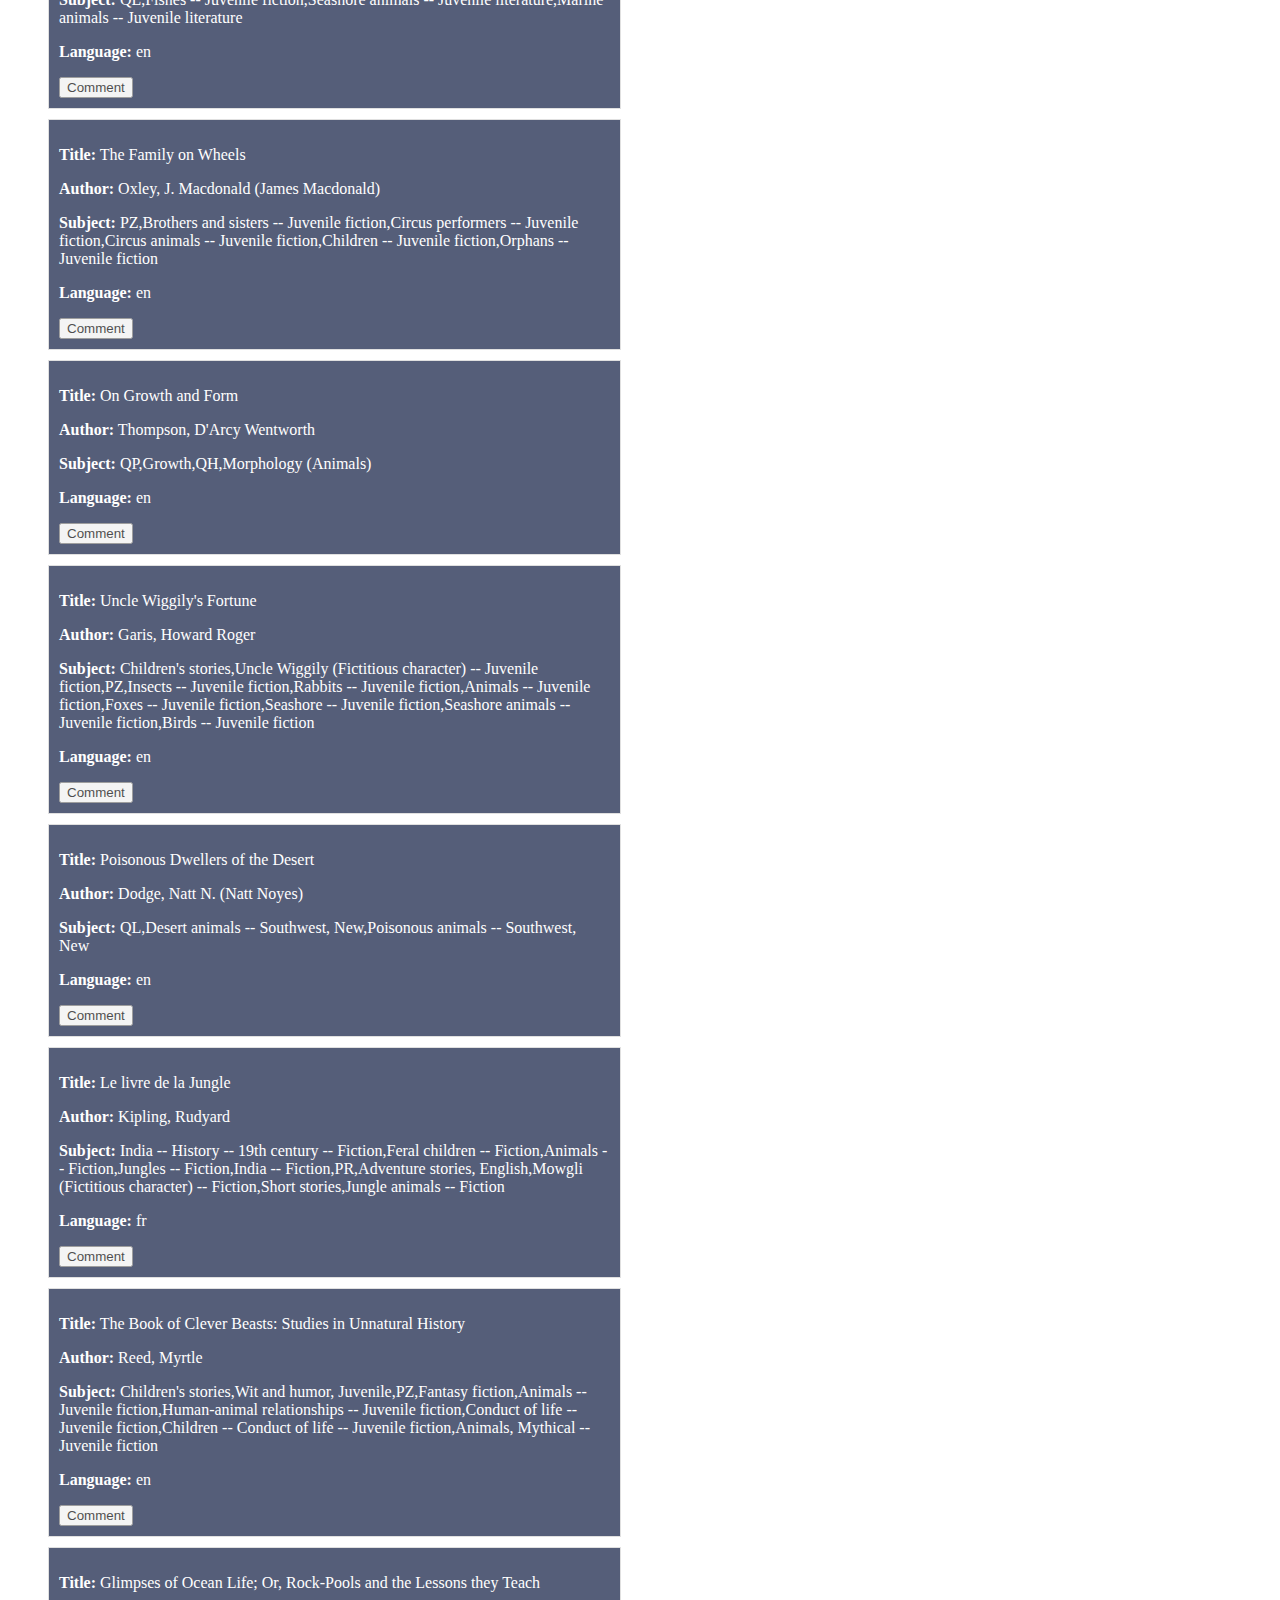
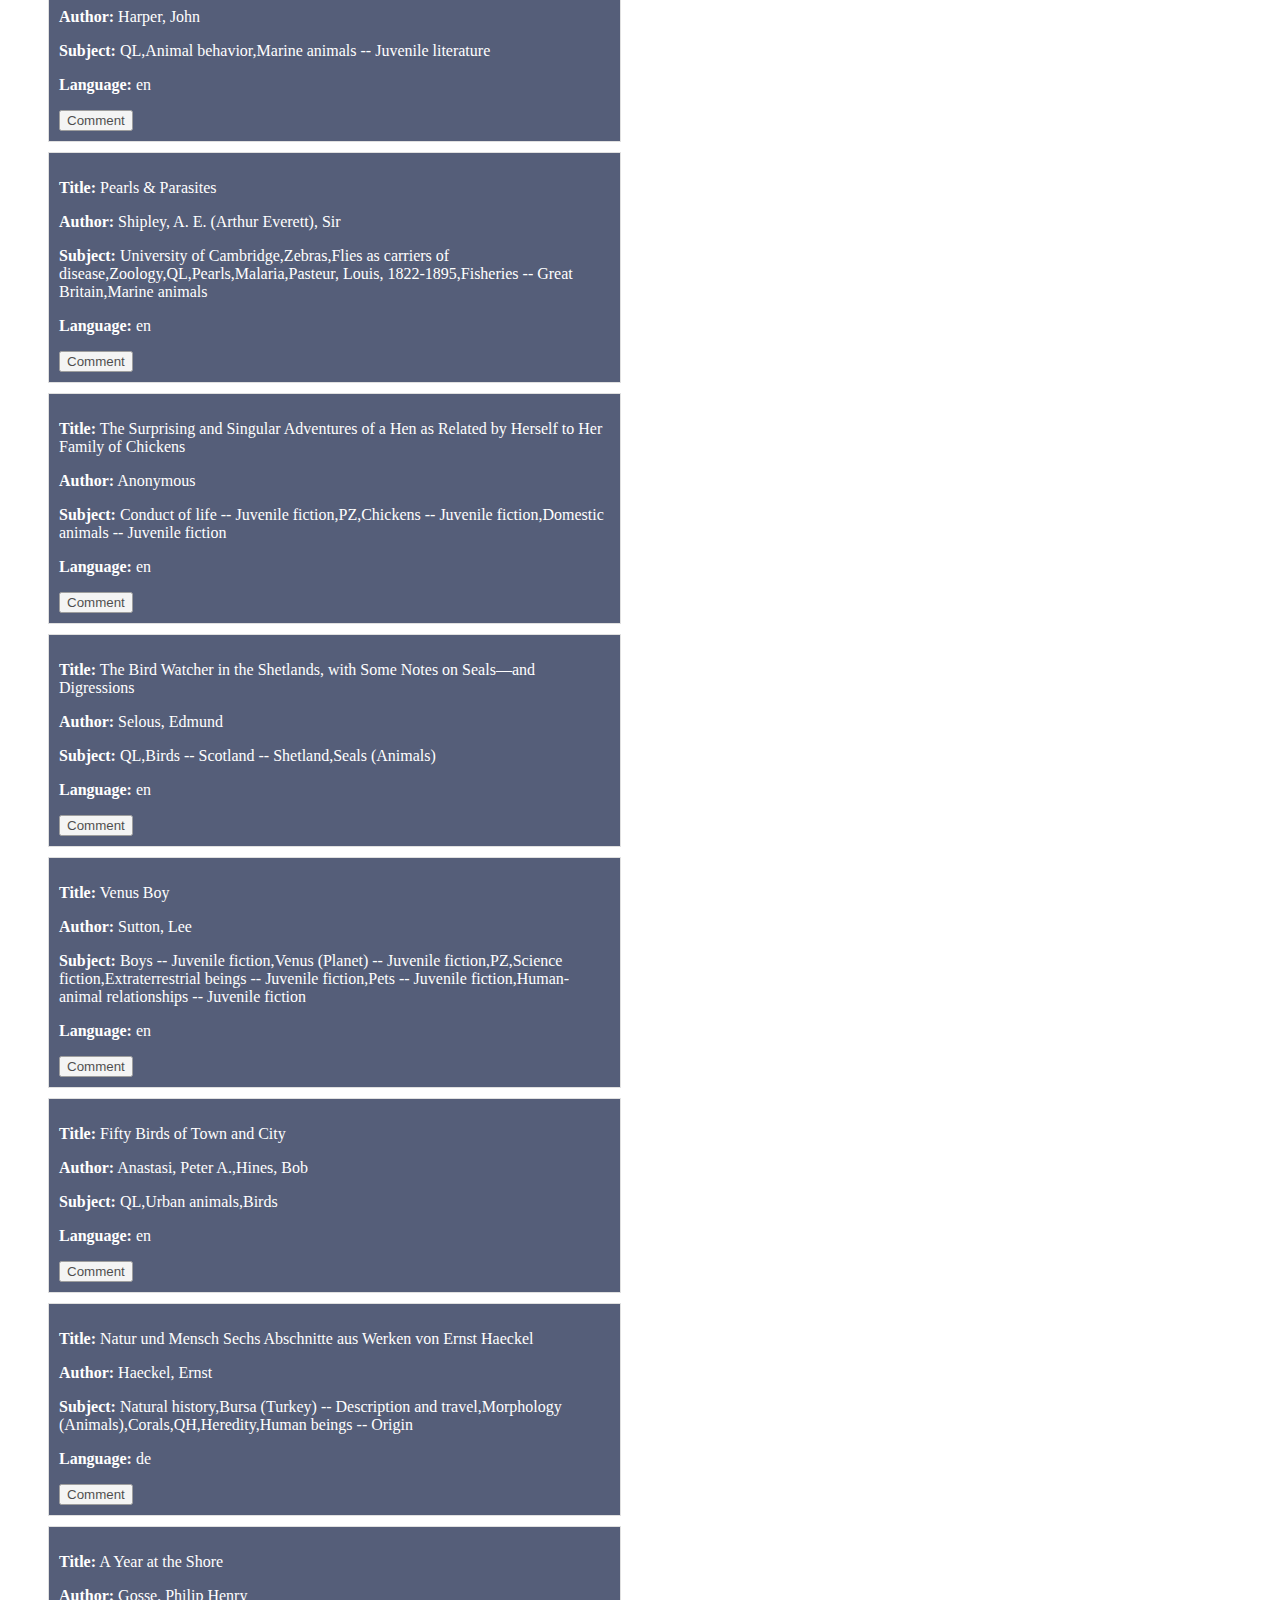
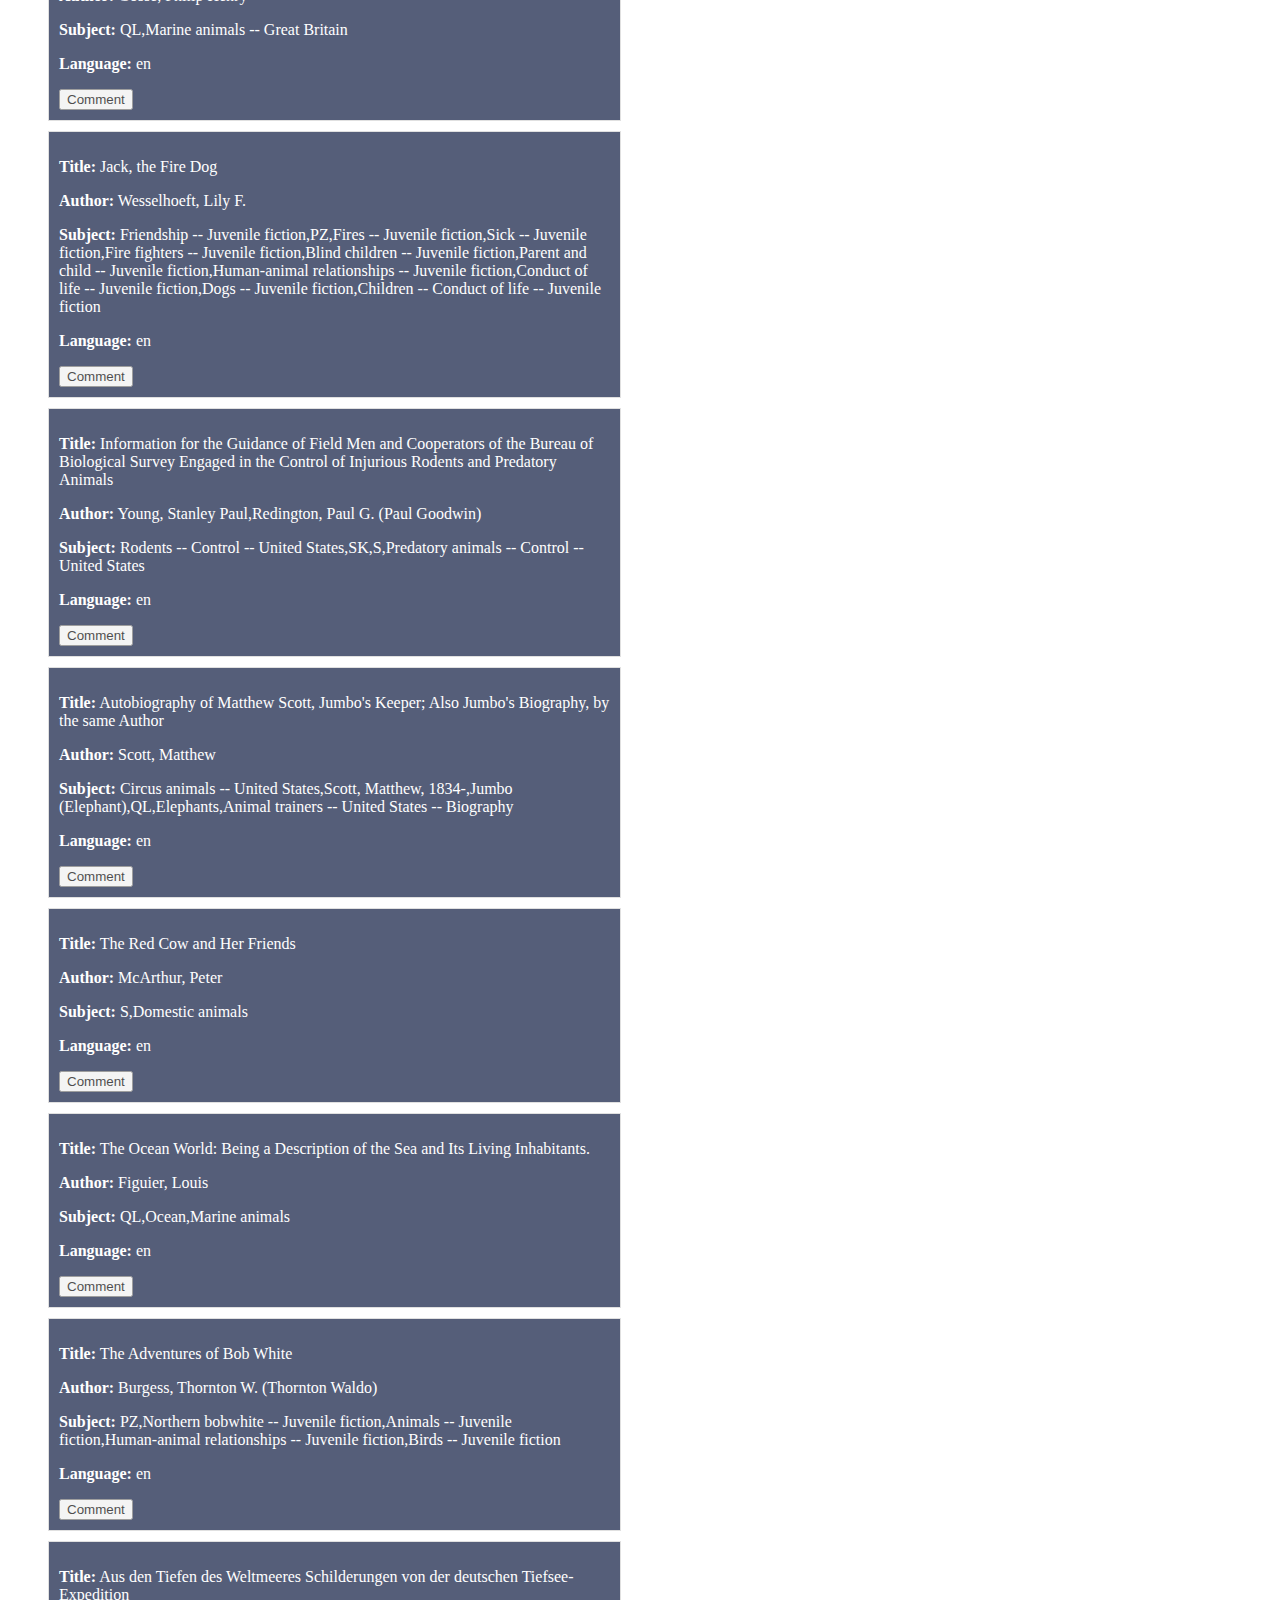
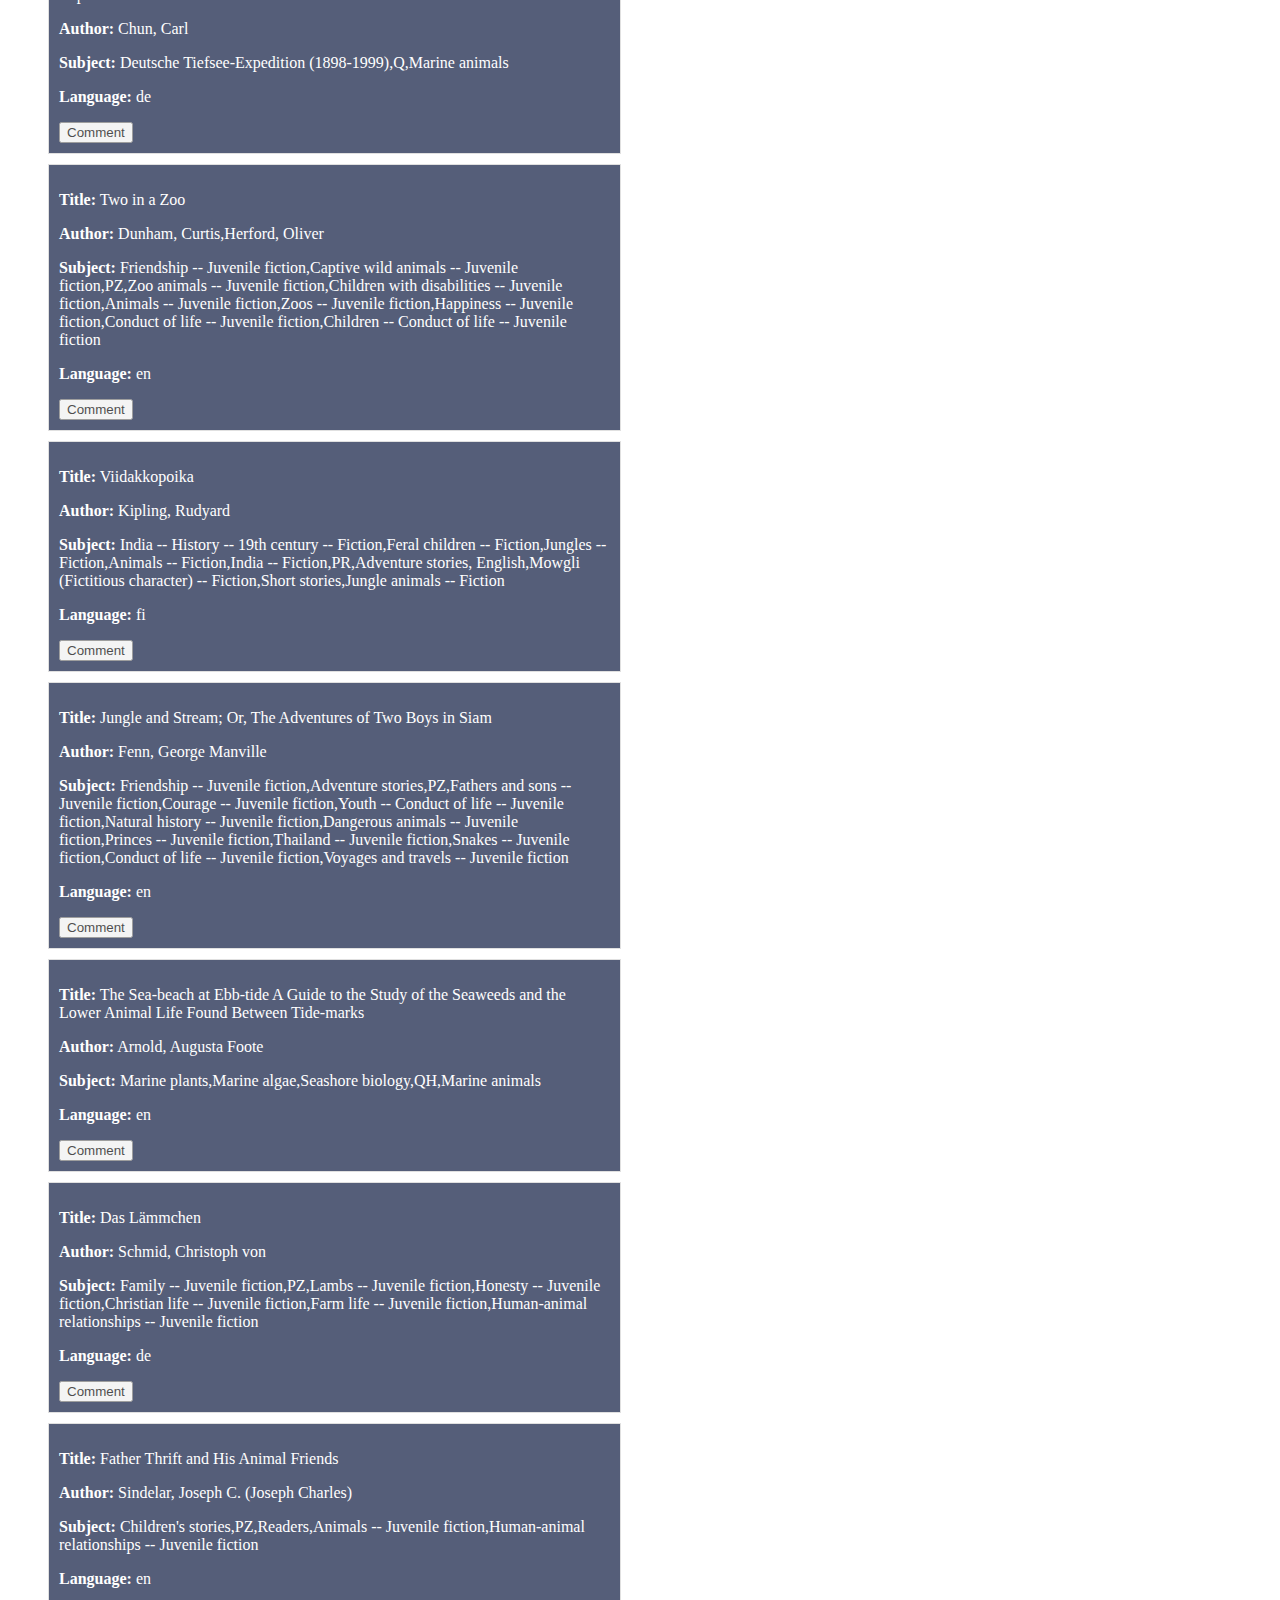
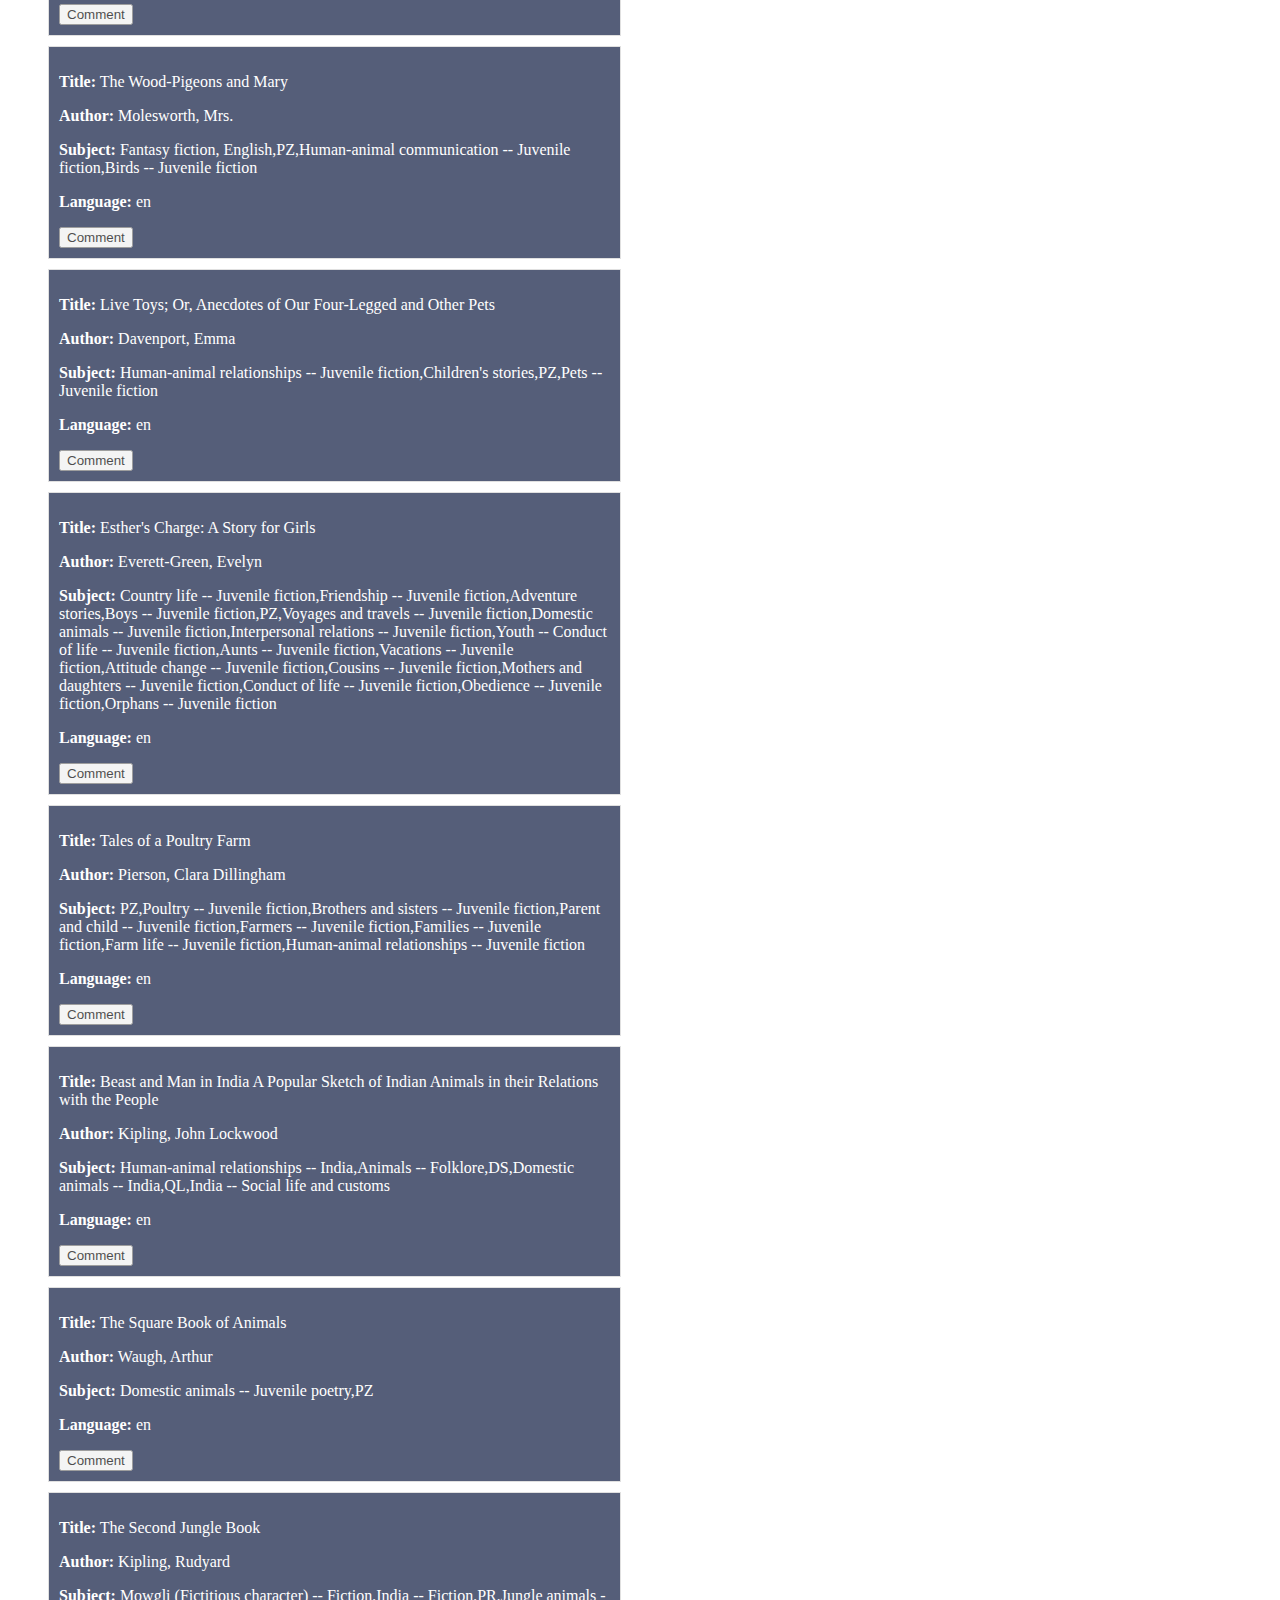
==== commit cbf0233a: "Sorting buttons added" ====
--- a/index.html
+++ b/index.html
@@ -16,10 +16,6 @@
       src="https://i.pinimg.com/originals/8c/74/bb/8c74bb4e959d7211e27c10b5980cb970.jpg"
       alt="Library"
     />
-    <audio
-      id="audio"
-      src="https://archive.org/embed/HarryPotter-hedwigTheme"
-    ></audio>
     <main>
       <header>
         <nav>
@@ -49,6 +45,10 @@
             <button type="submit">Add Book</button>
           </form>
         </div>
+        <div class="sorting-buttons">
+          <button id="sort-button">Sort A - Z</button>
+          <button id="sort-reverse-button">Sort Z - A</button>
+        </div>
         <div id="app"></div>
       </section>
     </main>
--- a/main.css
+++ b/main.css
@@ -53,6 +53,11 @@
     
     }
 
+.sorting-buttons{ 
+    margin-top: 10px;
+    text-align: center;
+}
+
   ul {
     display: flex;
     flex-wrap: wrap;
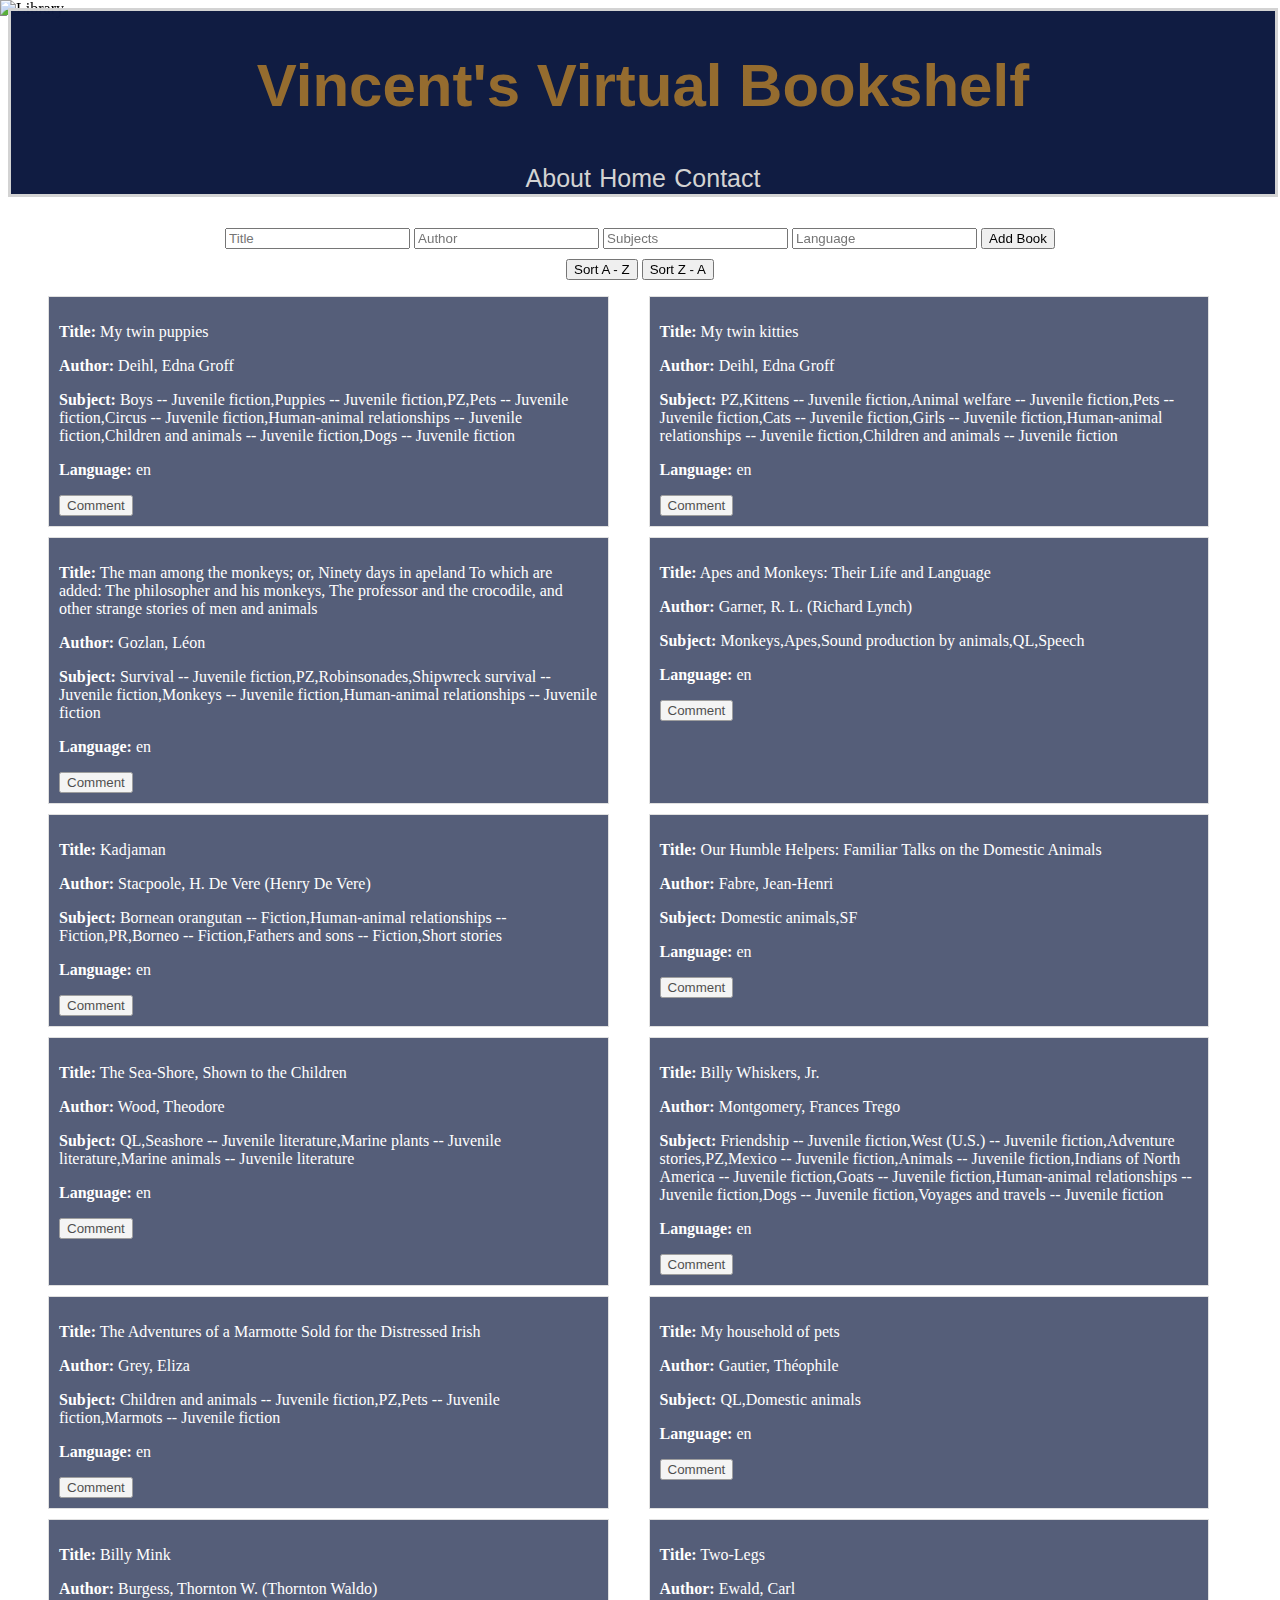
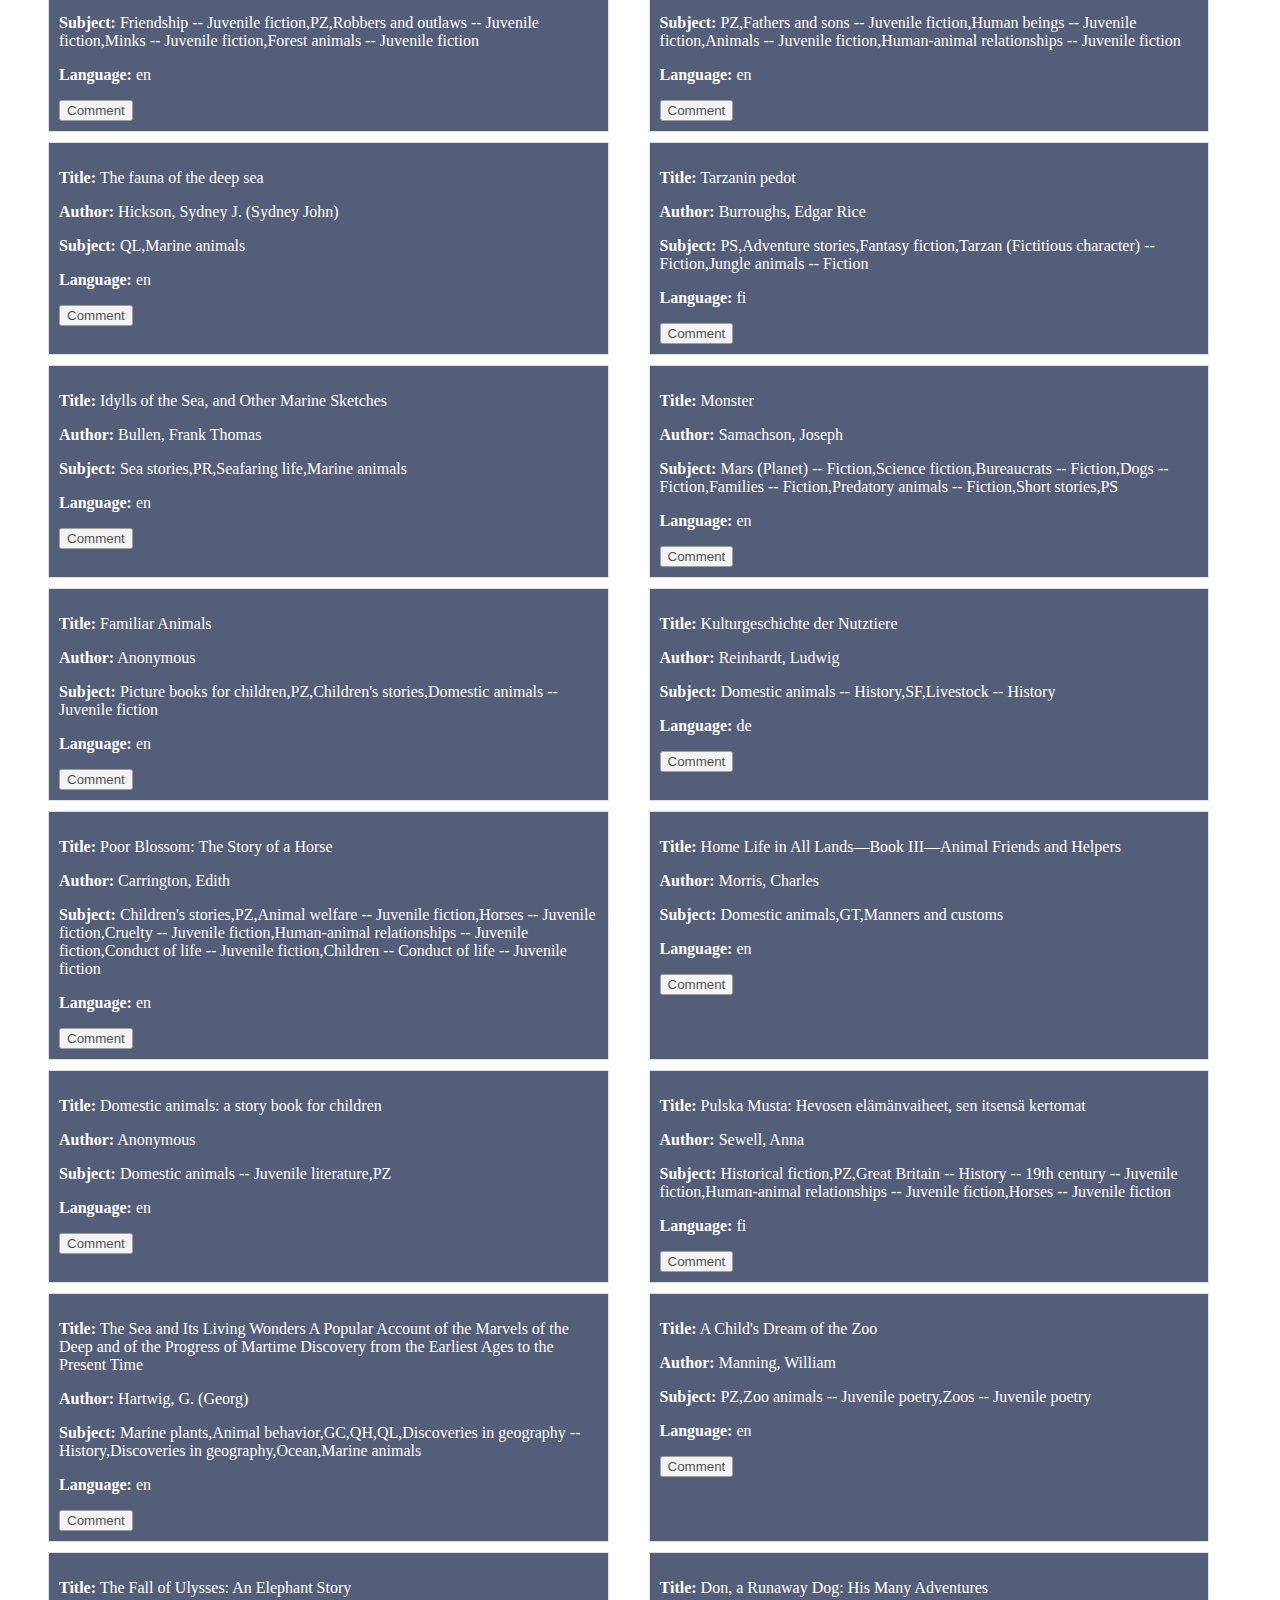
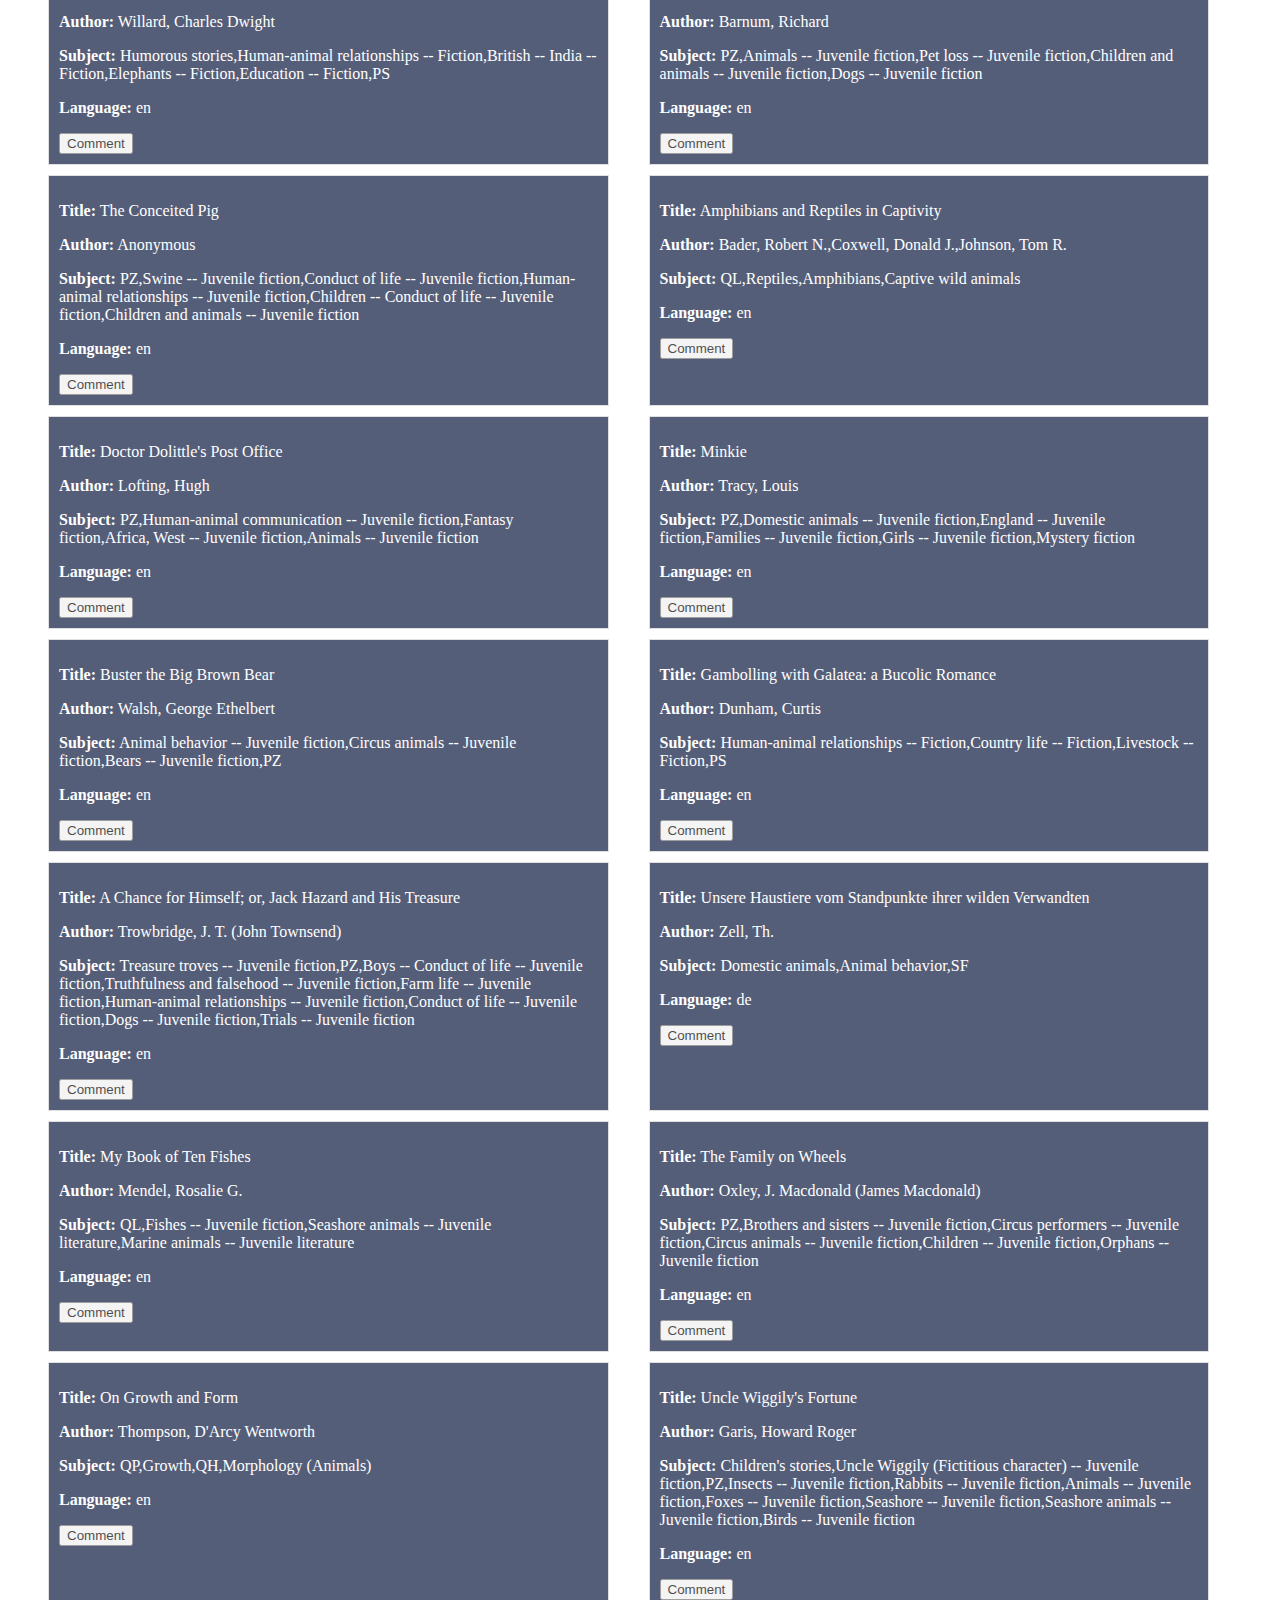
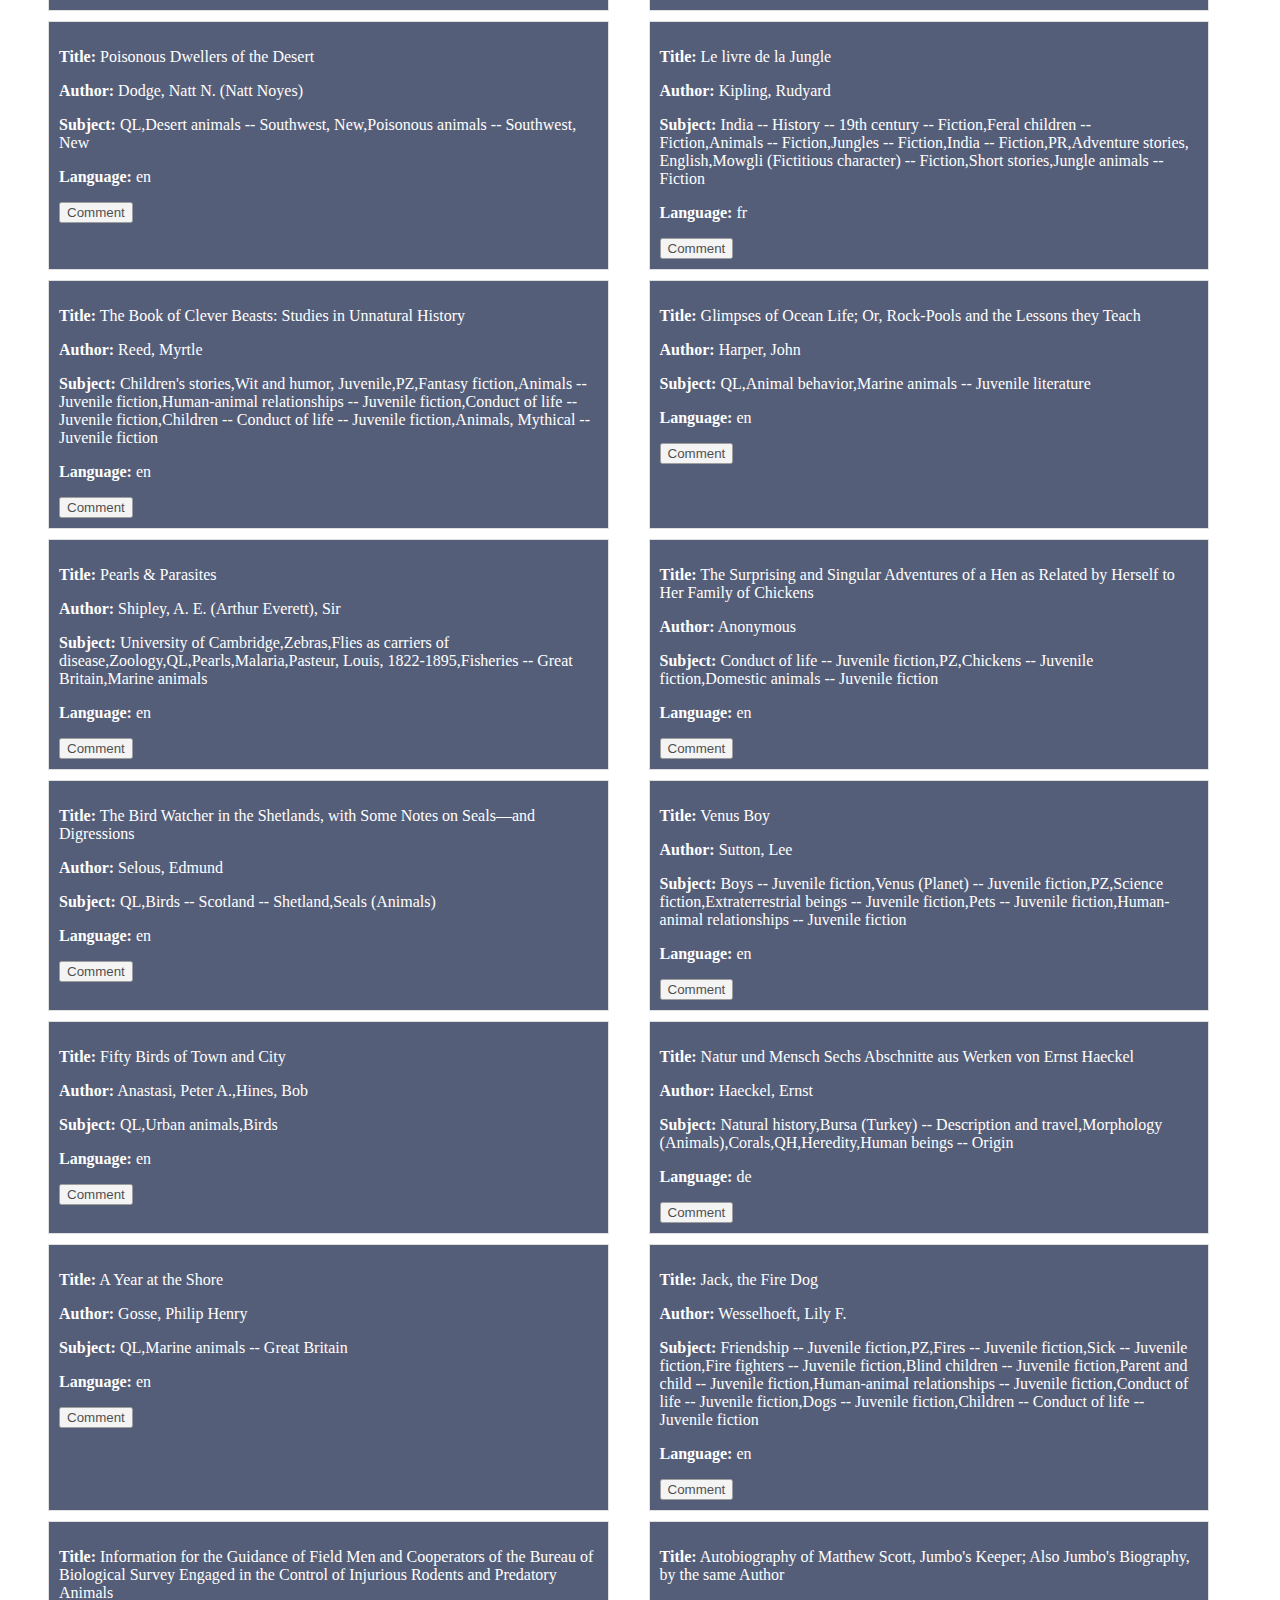
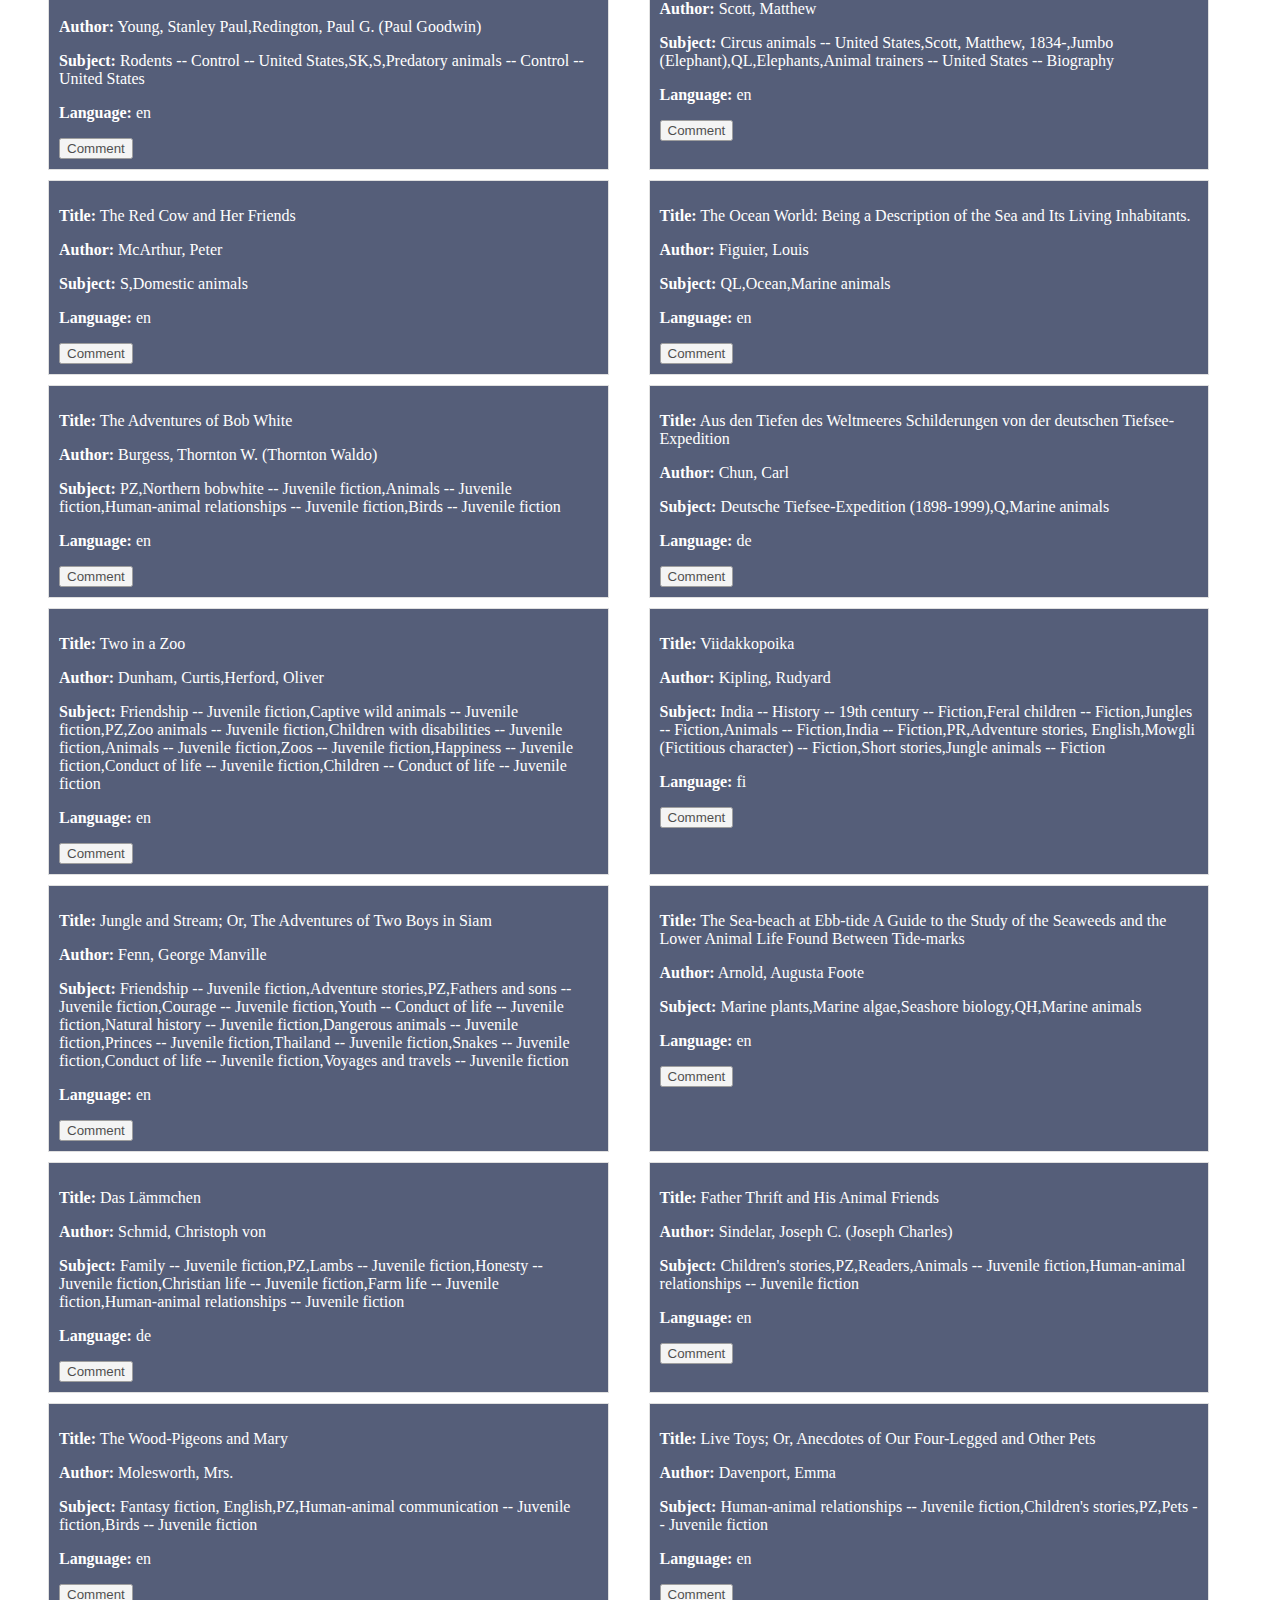
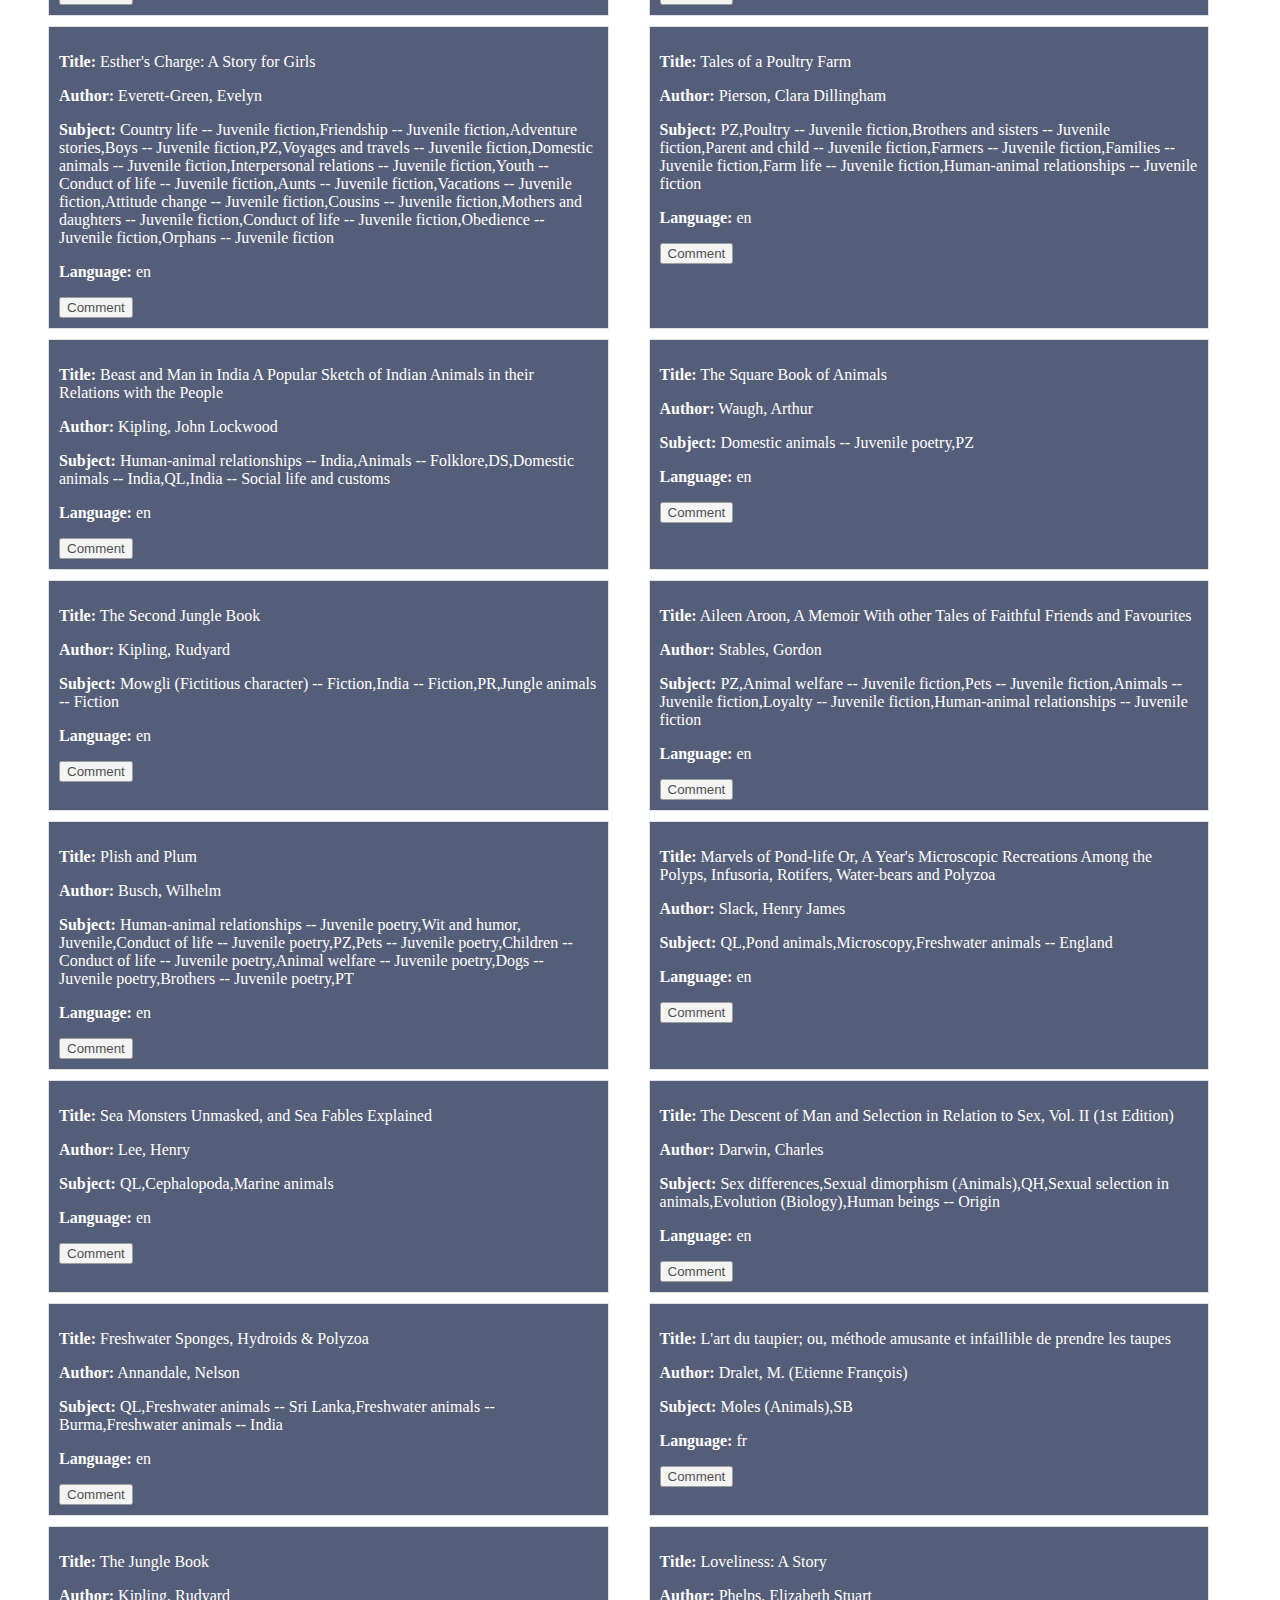
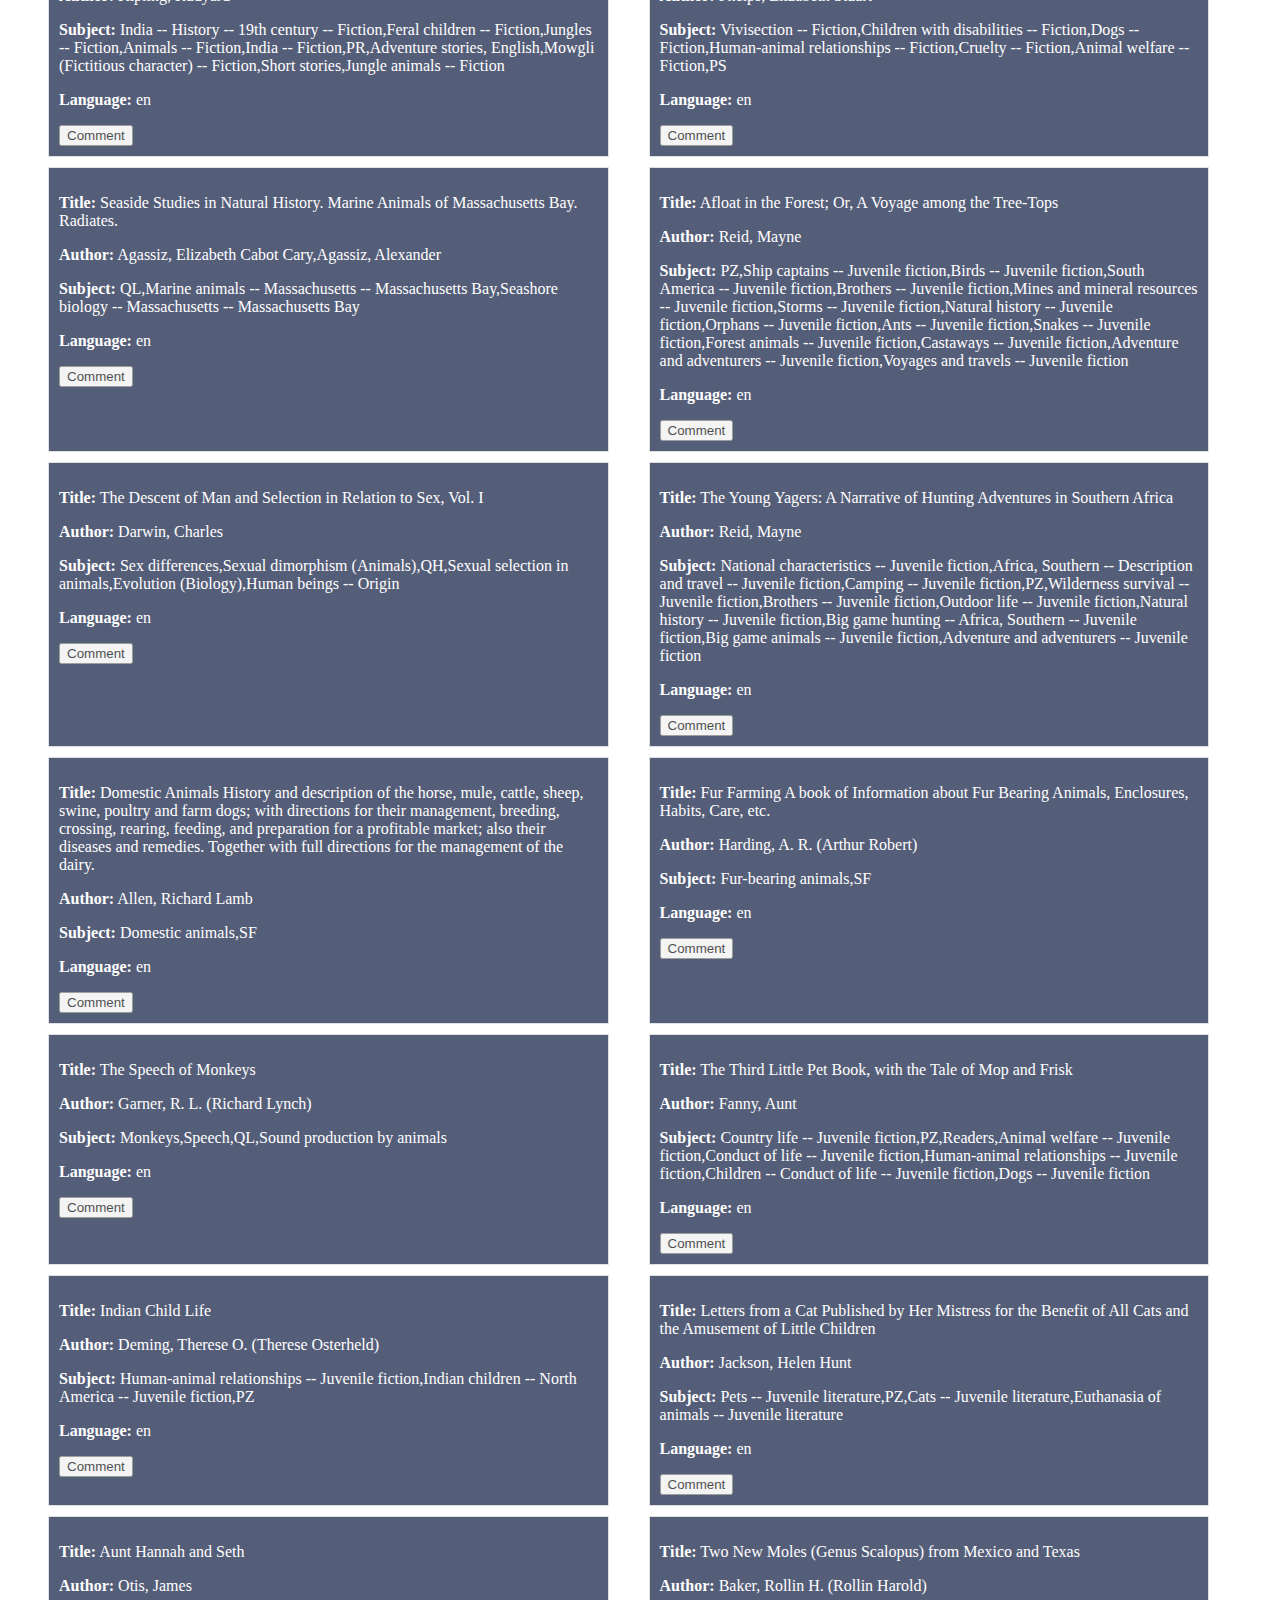
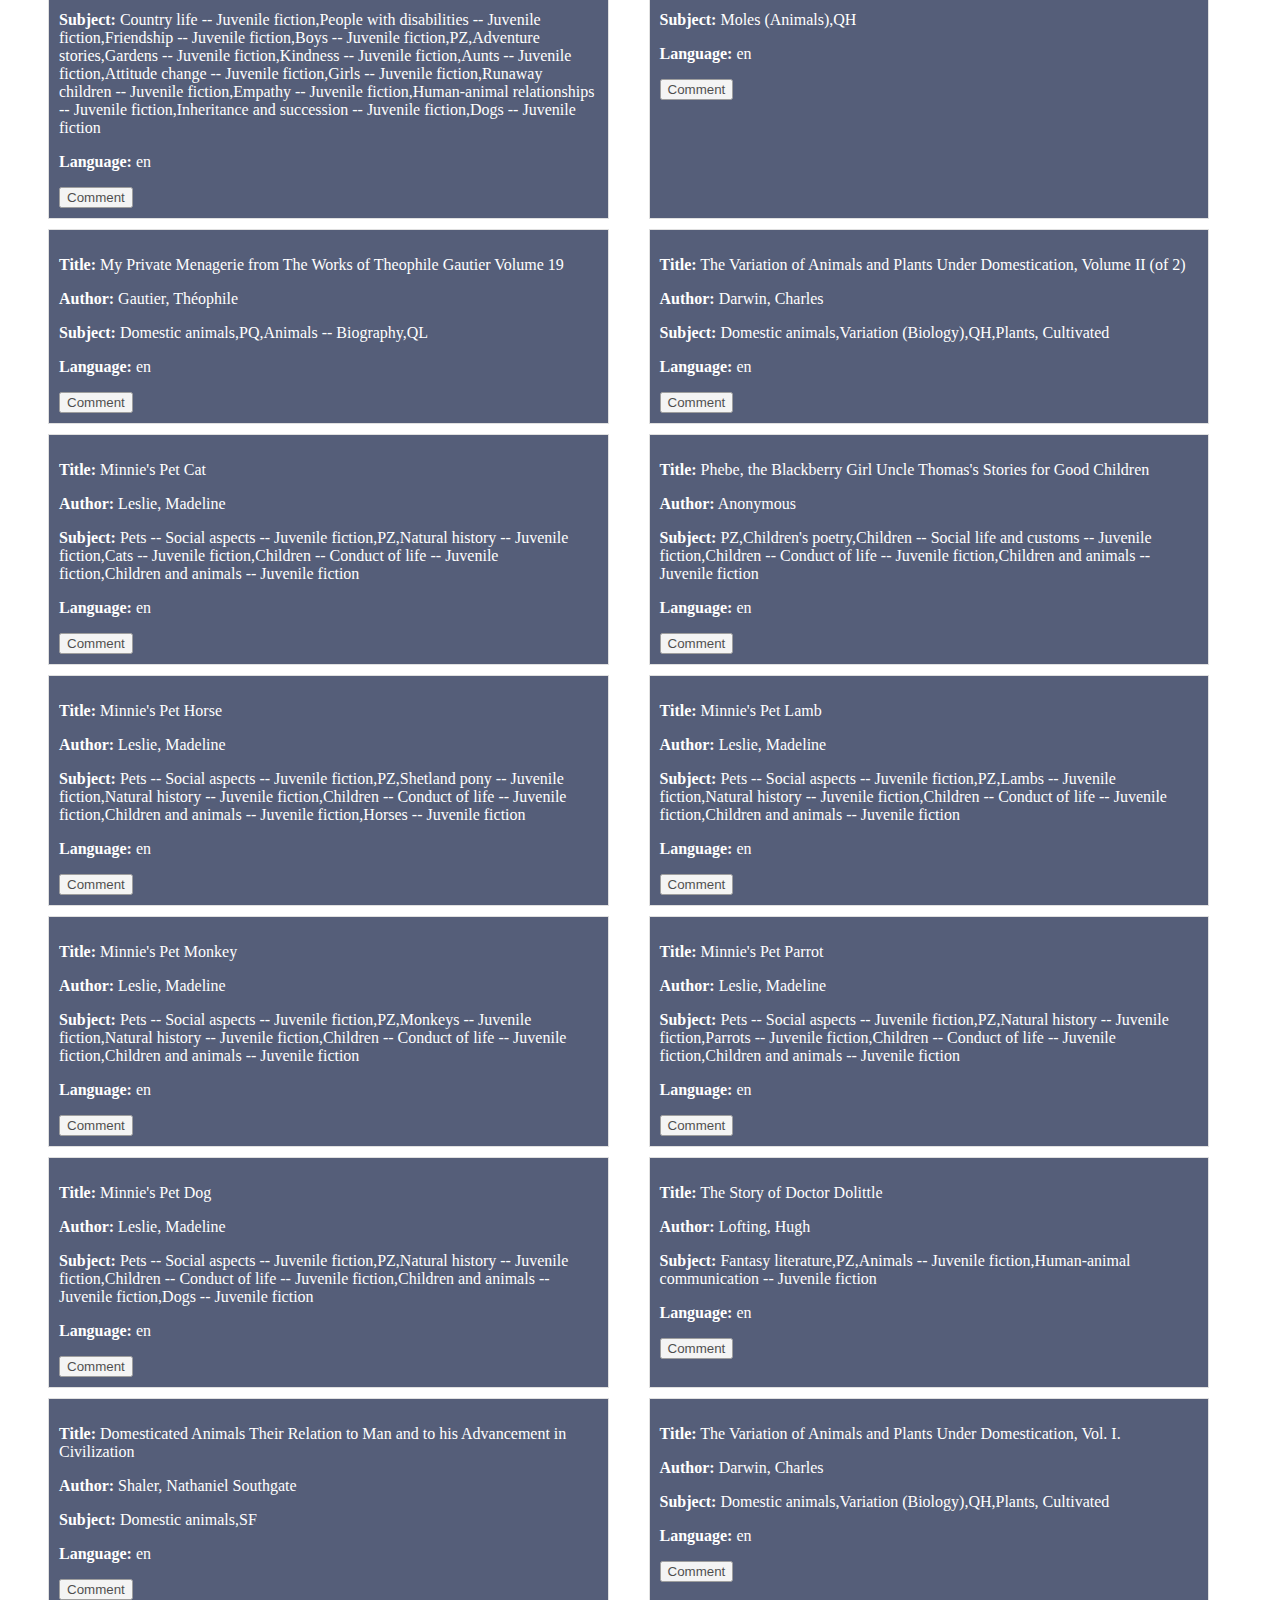
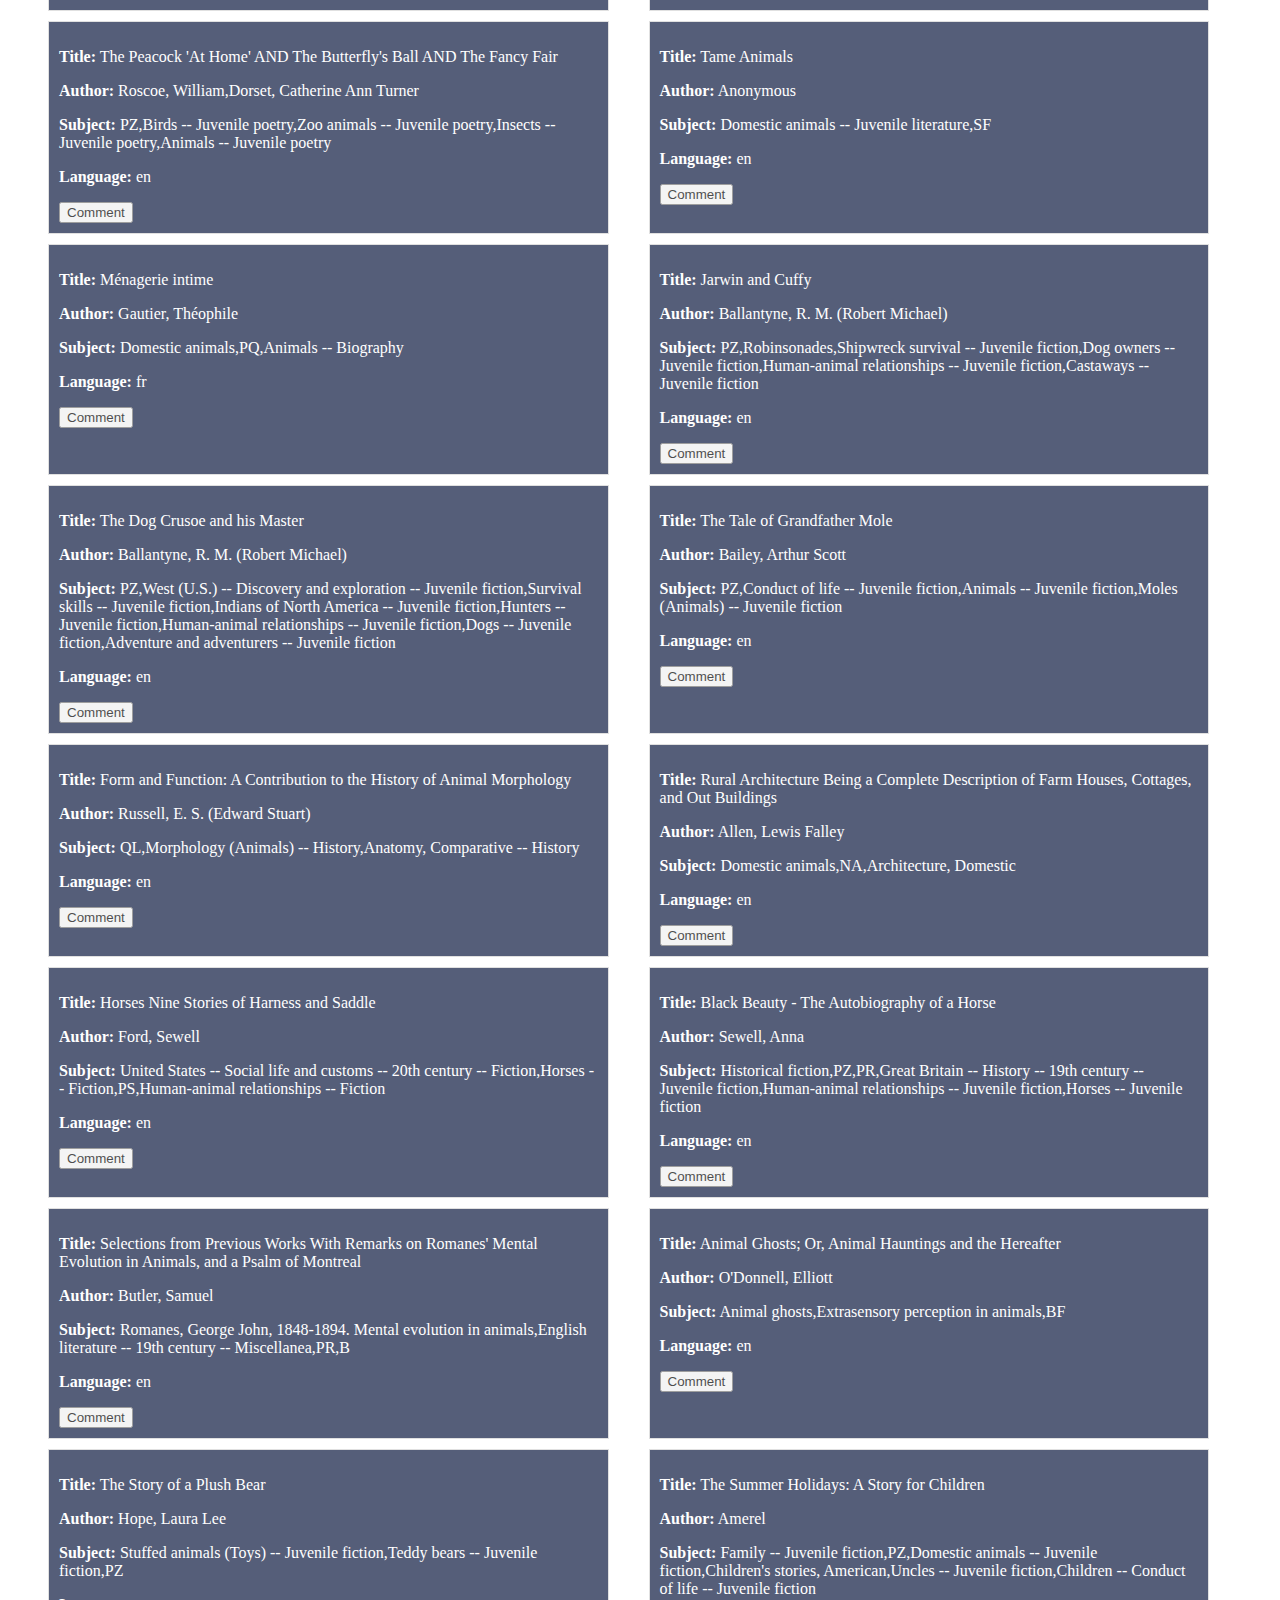
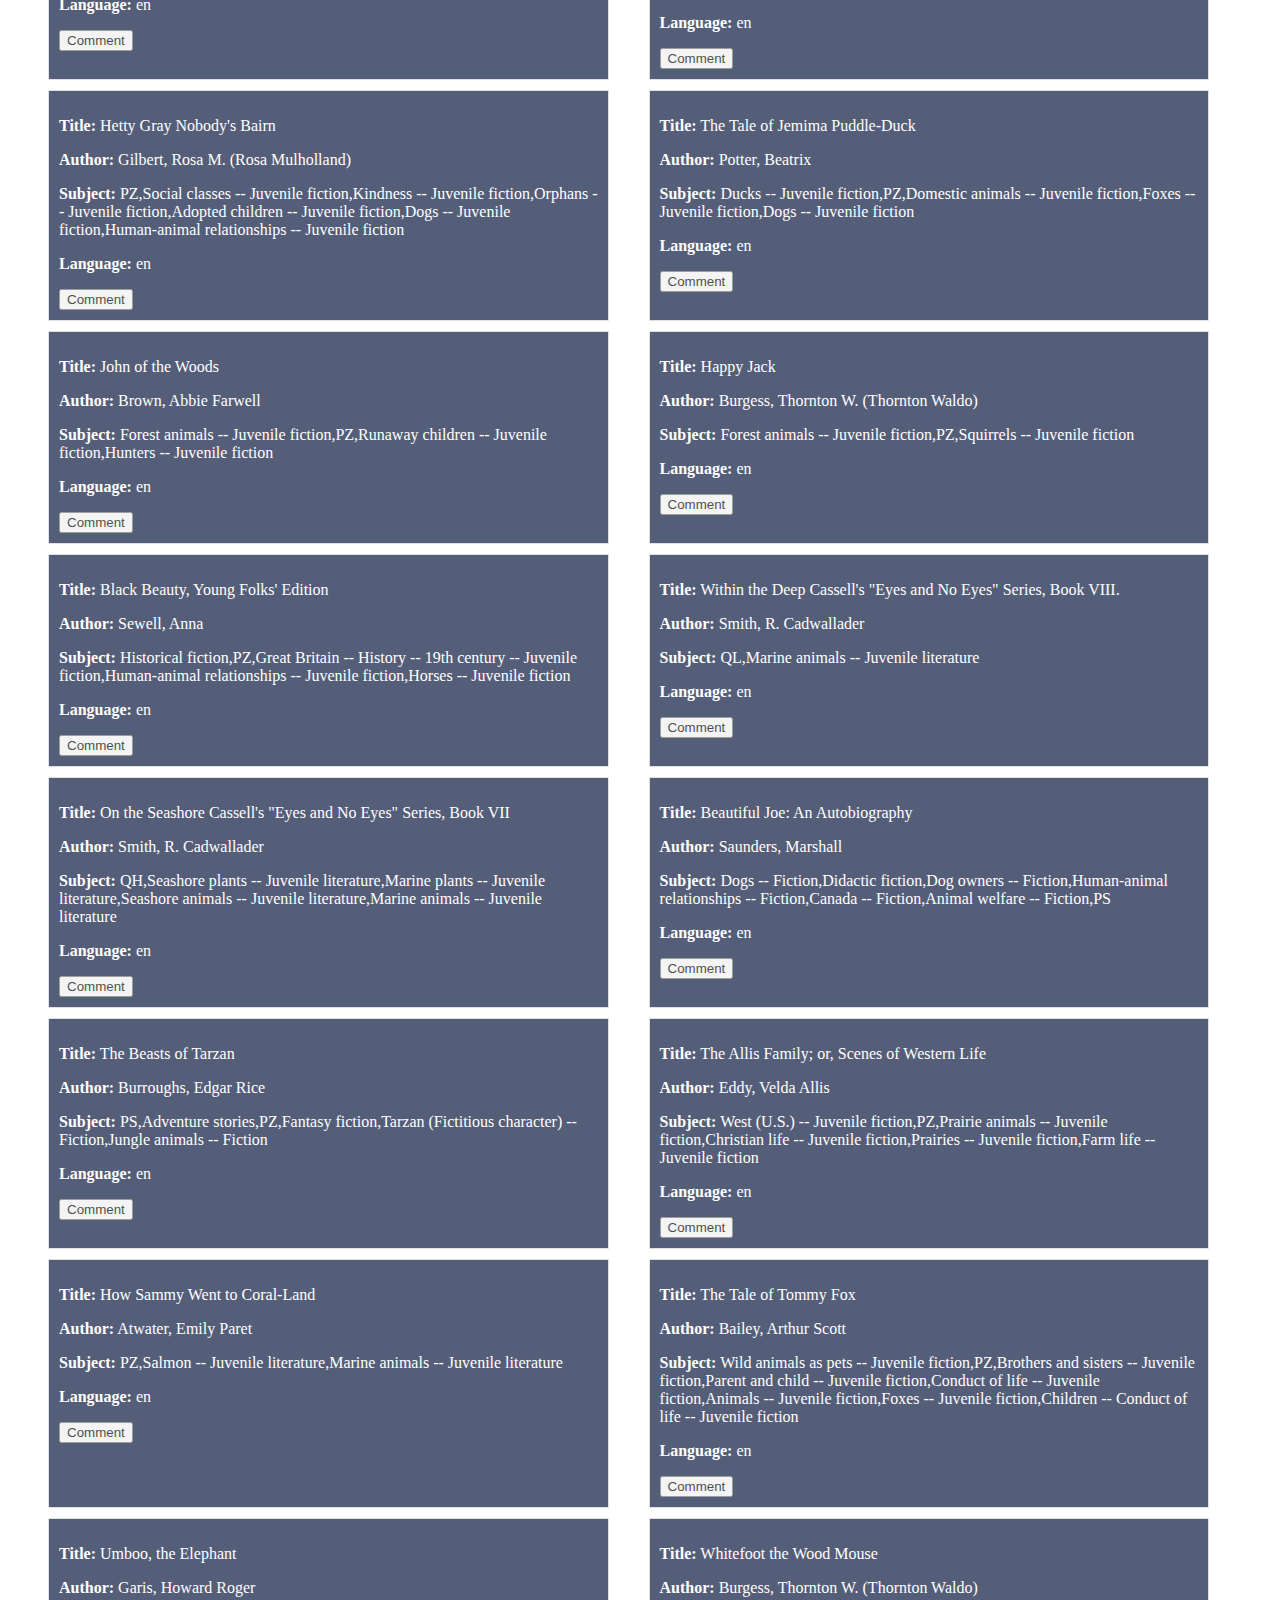
==== commit 792de3b4: "Fixed html" ====
--- a/index.html
+++ b/index.html
@@ -26,7 +26,7 @@
             <span class="links">
               <a href="about.html">About</a>
               <a href="/">Home</a>
-              <a href="/contact.html">Contact</a>
+              <a href="contact.html">Contact</a>
             </span>
           </div>
         </nav>
--- a/main.css
+++ b/main.css
@@ -66,7 +66,7 @@
   
   li.book {
     list-style: none;
-    width: 45%;
+    width: 44%;
     border: 1px solid lightgray;
     margin-right: 40px;
     margin-bottom: 10px;
